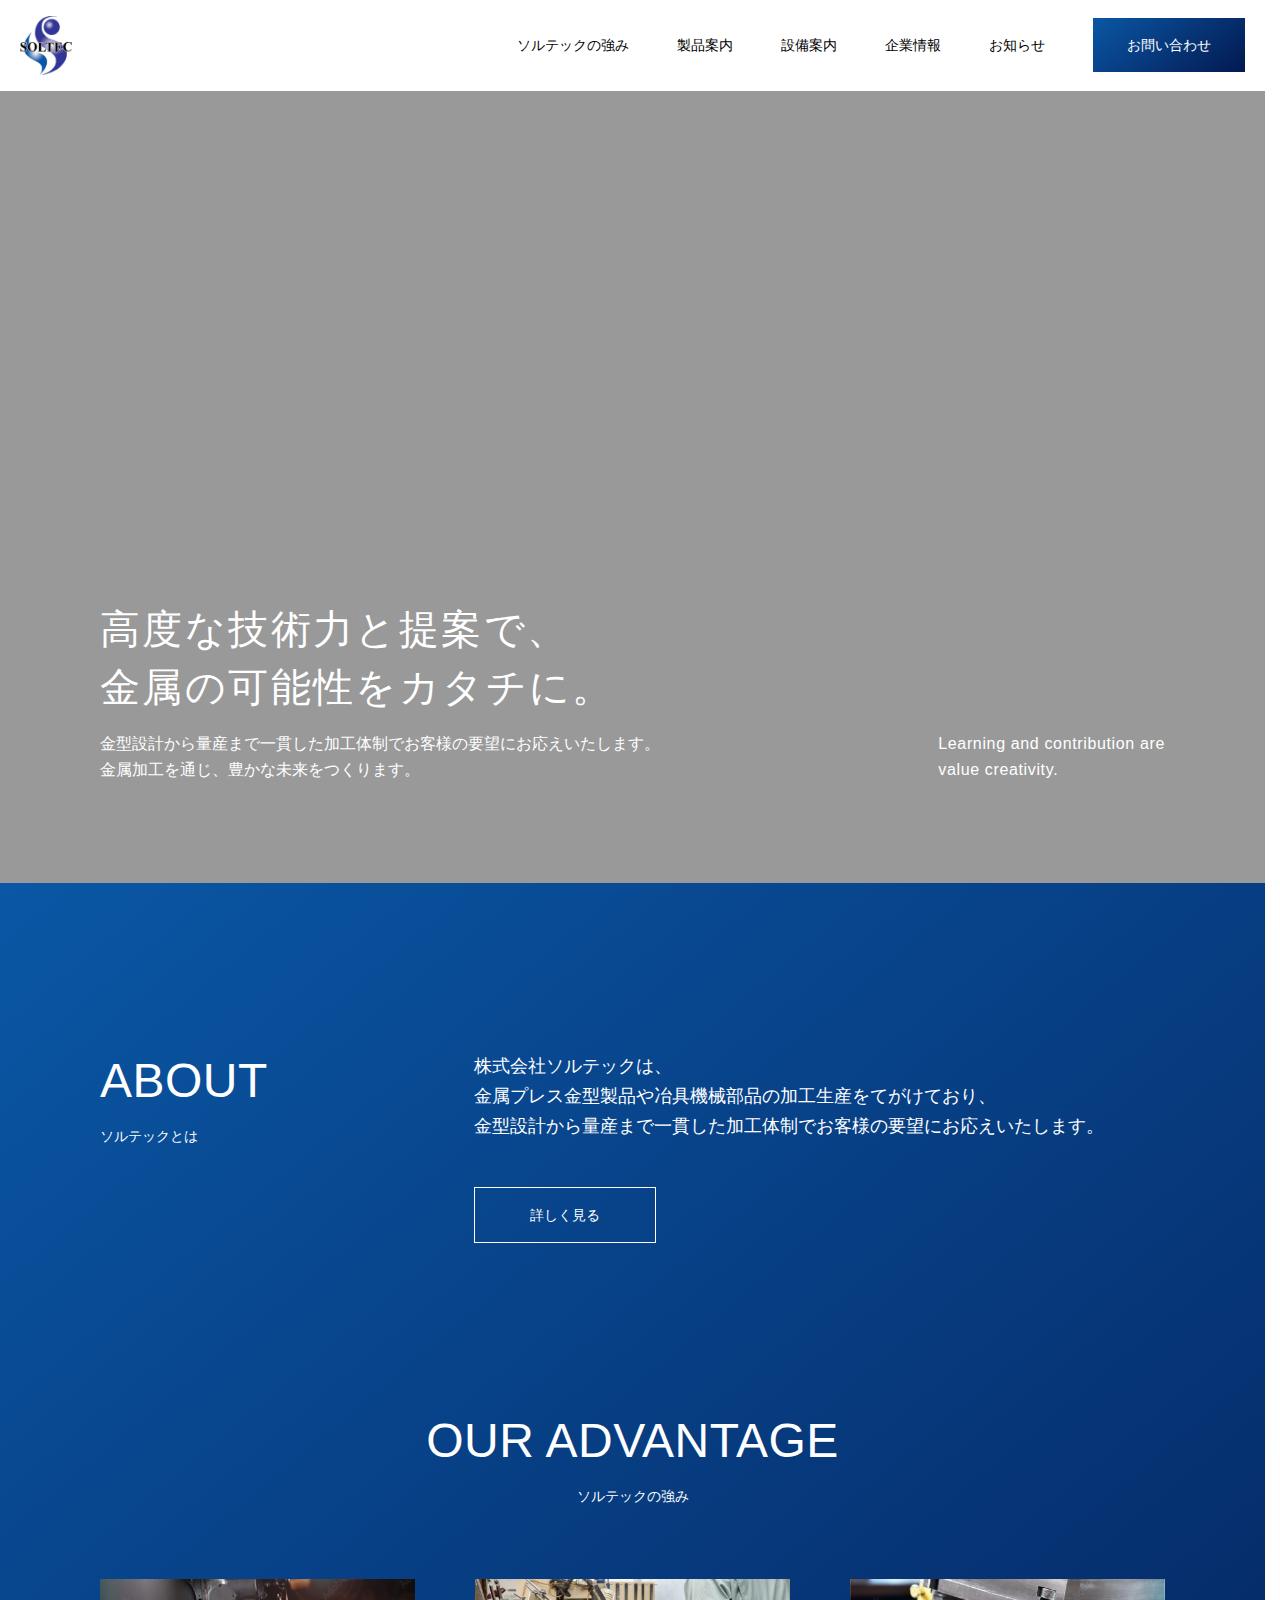
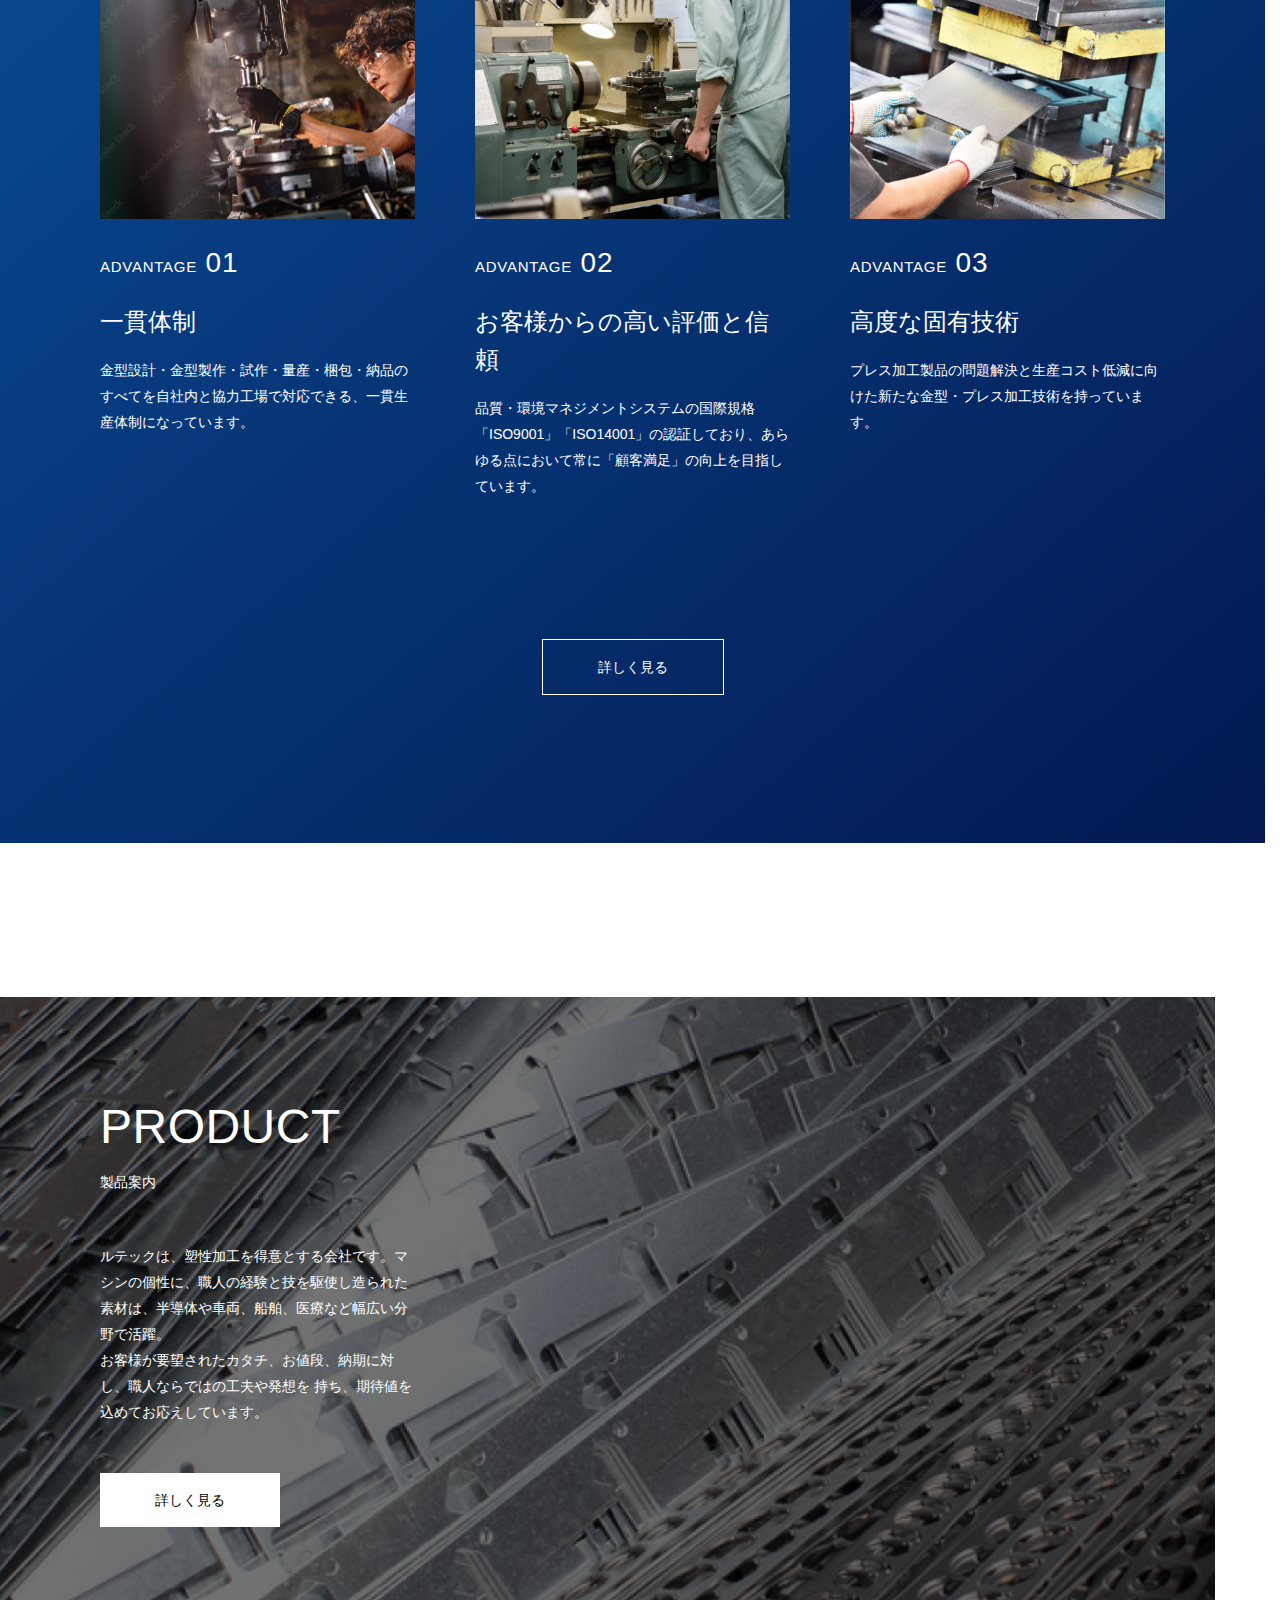
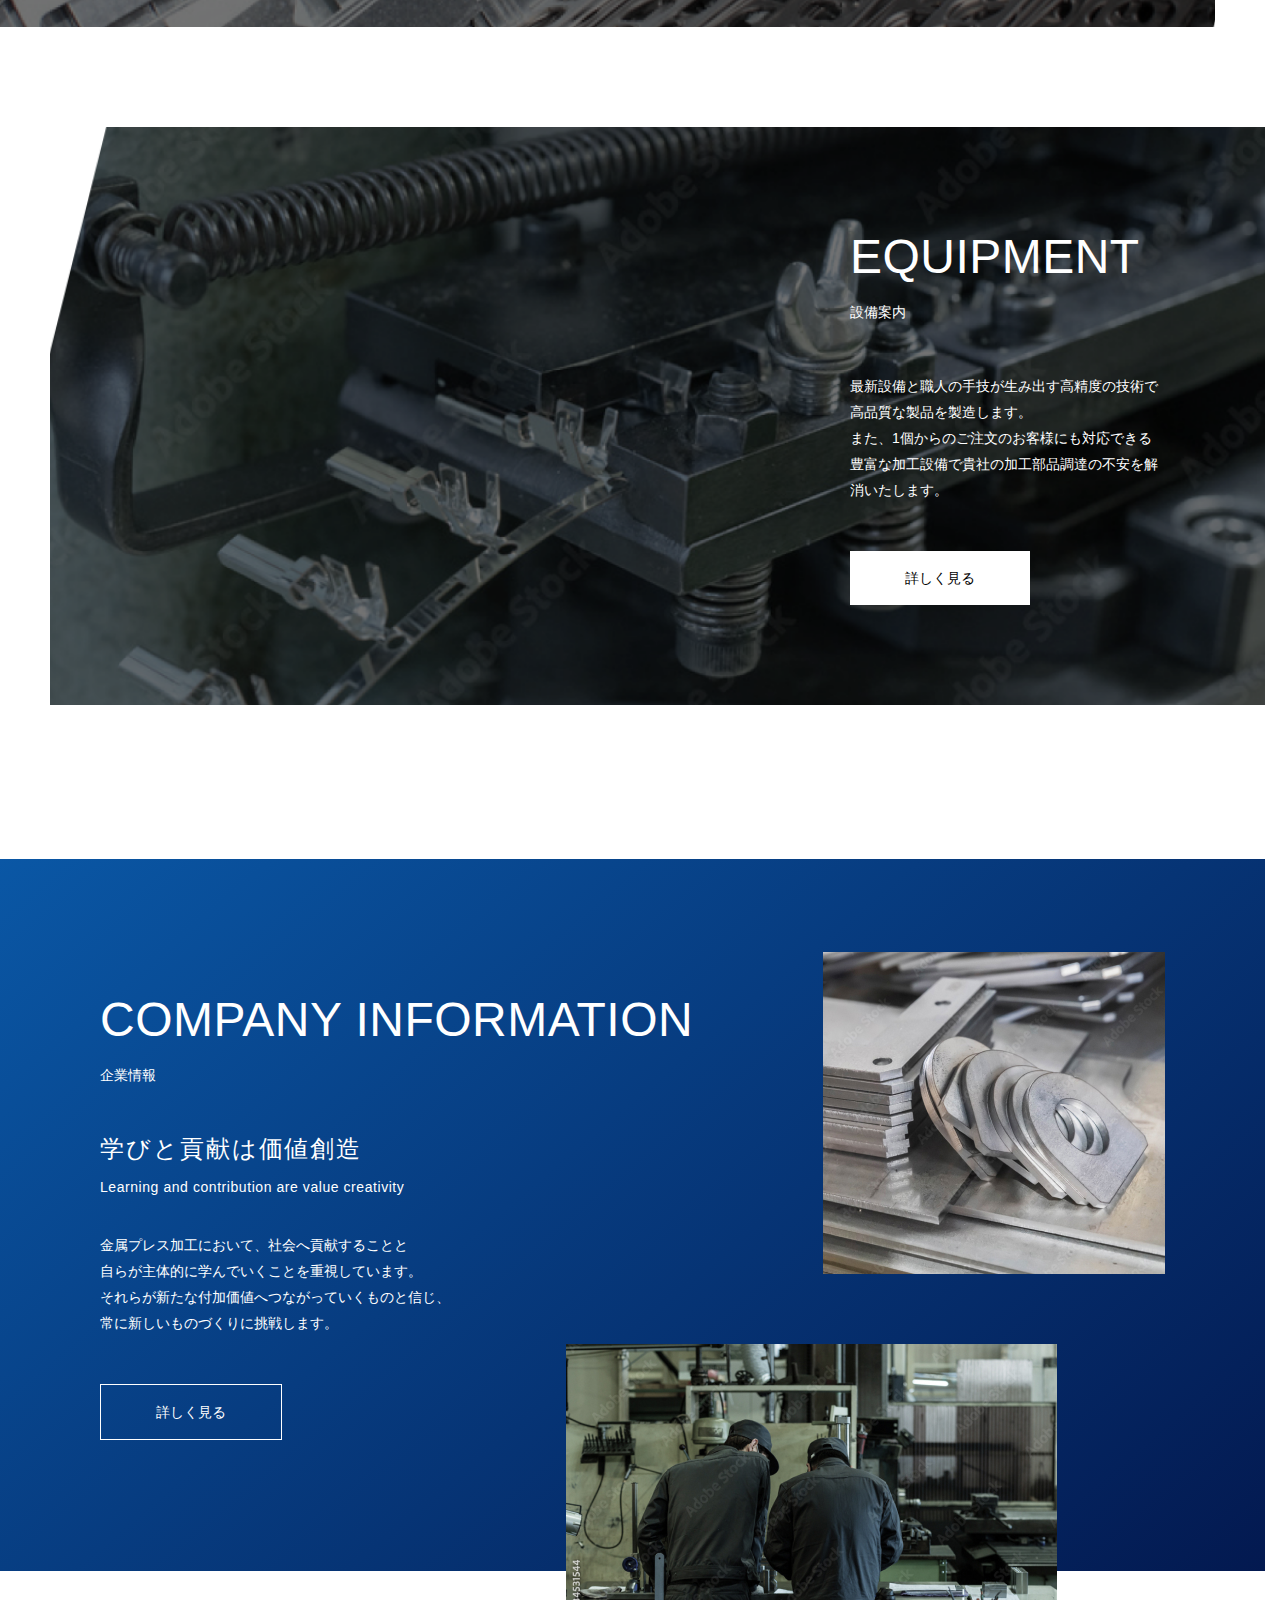
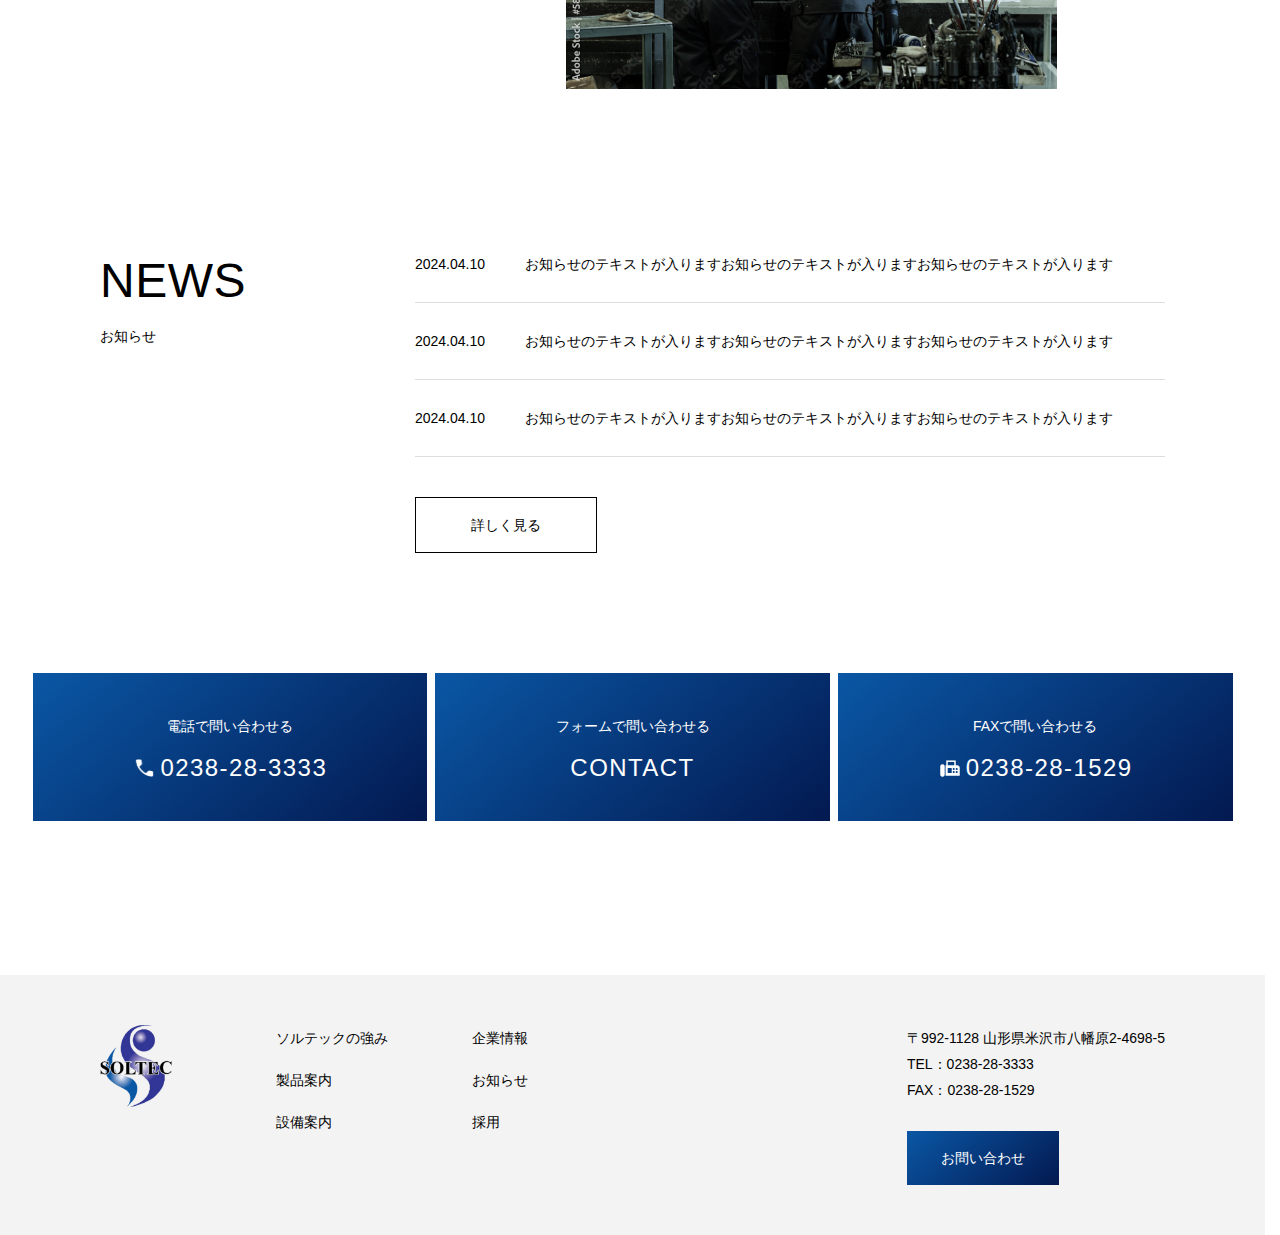
==== index.html @ 2401d26f "追加制作" ====
<!DOCTYPE html>
<html lang="ja">
    <!-- コンポーネント化したい（共通） -->
    <!-- ヘッド -->
    <head>
        <meta charset="UTF-8" />
        <meta name="viewport" content="width=device-width, initial-scale=1.0" />
        <meta
            name="description"
            content="株式会社ソルテック | 高度な技術力と提案で、金属の可能性をカタチに。"
        />
        <meta
            name="keywords"
            content="株式会社ソルテック | 高度な技術力と提案で、金属の可能性をカタチに。"
        />
        <title>
            株式会社ソルテック | 高度な技術力と提案で、金属の可能性をカタチに。
        </title>
        <link rel="stylesheet" href="./css/reset.css" />
        <link rel="stylesheet" href="./css/common.css" />
        <link rel="stylesheet" href="./css/index.css" />
    </head>

    <body>
        <!-- コンポーネント化したい（共通） -->
        <!-- ヘッダー -->
        <header>
            <a href="/"
                ><img src="./images/soltec_logo.png" alt="soltec_logo"
            /></a>
            <nav>
                <a href="/about">ソルテックの強み</a>
                <a href="/product">製品案内</a>
                <a href="/equipment">設備案内</a>
                <a href="/company_information">企業情報</a>
                <a href="/news">お知らせ</a>
                <a href="/contact" class="header-contact">お問い合わせ</a>
            </nav>
        </header>

        <main>
            <div class="fv">
                <p class="fv-ttl">
                    高度な技術力と提案で、<br />
                    金属の可能性をカタチに。
                    <span>
                        金型設計から量産まで一貫した加工体制でお客様の要望にお応えいたします。<br />
                        金属加工を通じ、豊かな未来をつくります。
                    </span>
                </p>
                <span class="fv-sub-ttl">
                    Learning and contribution are<br />
                    value creativity.
                </span>
            </div>

            <section class="section-index-about-our-advantage">
                <div class="index-about">
                    <p class="index-ttl">ABOUT<span>ソルテックとは</span></p>
                    <div>
                        <p class="index-text">
                            株式会社ソルテックは、<br />
                            金属プレス金型製品や冶具機械部品の加工生産をてがけており、<br />
                            金型設計から量産まで一貫した加工体制でお客様の要望にお応えいたします。
                        </p>
                        <button class="button-white-border">
                            <a href="/about">詳しく見る</a>
                        </button>
                    </div>
                </div>
                <div class="index-our-advantage">
                    <p class="index-ttl">
                        OUR ADVANTAGE<span>ソルテックの強み</span>
                    </p>
                    <ul class="image-contents">
                        <li>
                            <img
                                src="./images/our_advantage_01.jpg"
                                alt="our_advantage_01"
                            />
                            <div>
                                <p class="image-contents-number">
                                    ADVANTAGE<span> 01</span>
                                </p>
                                <p class="image-contents-ttl">一貫体制</p>
                                <p>
                                    金型設計・金型製作・試作・量産・梱包・納品のすべてを自社内と協力工場で対応できる、一貫生産体制になっています。
                                </p>
                            </div>
                        </li>
                        <li>
                            <img
                                src="./images/our_advantage_02.jpg"
                                alt="our_advantage_02"
                            />
                            <div>
                                <p class="image-contents-number">
                                    ADVANTAGE<span> 02</span>
                                </p>
                                <p class="image-contents-ttl">
                                    お客様からの高い評価と信頼
                                </p>
                                <p class="image-contents-text">
                                    品質・環境マネジメントシステムの国際規格<br />
                                    「ISO9001」「ISO14001」の認証しており、あらゆる点において常に「顧客満足」の向上を目指しています。
                                </p>
                            </div>
                        </li>
                        <li>
                            <img
                                src="./images/our_advantage_03.jpg"
                                alt="our_advantage_03"
                            />
                            <div>
                                <p class="image-contents-number">
                                    ADVANTAGE<span> 03</span>
                                </p>
                                <p class="image-contents-ttl">高度な固有技術</p>
                                <p class="image-contents-text">
                                    プレス加工製品の問題解決と生産コスト低減に向けた新たな金型・プレス加工技術を持っています。
                                </p>
                            </div>
                        </li>
                    </ul>
                    <button class="button-white-border">
                        <a href="/about">詳しく見る</a>
                    </button>
                </div>
            </section>

            <section class="section-index-product-equipment">
                <div class="index-product">
                    <p class="index-ttl">PRODUCT<span>製品案内</span></p>
                    <p class="index-product-text">
                        ルテックは、塑性加工を得意とする会社です。マシンの個性に、職人の経験と技を駆使し造られた素材は、半導体や車両、船舶、医療など幅広い分野で活躍。<br />
                        お客様が要望されたカタチ、お値段、納期に対し、職人ならではの工夫や発想を
                        持ち、期待値を込めてお応えしています。
                    </p>
                    <button class="button-white">
                        <a href="/product">詳しく見る</a>
                    </button>
                </div>
                <div class="index-equipment">
                    <p class="index-ttl">EQUIPMENT<span>設備案内</span></p>
                    <p class="index-equipment-text">
                        最新設備と職人の手技が生み出す高精度の技術で高品質な製品を製造します。<br />
                        また、1個からのご注⽂のお客様にも対応できる豊富な加⼯設備で貴社の加⼯部品調達の不安を解消いたします。
                    </p>
                    <button class="button-white">
                        <a href="/equipment">詳しく見る</a>
                    </button>
                </div>
            </section>

            <section class="section-company-information">
                <div class="section-company-information-contents">
                    <p class="index-ttl">
                        COMPANY INFORMATION<span>企業情報</span>
                    </p>
                    <div class="section-content">
                        <h4>
                            学びと貢献は価値創造
                            <span>
                                Learning and contribution are value creativity
                            </span>
                        </h4>
                        <p>
                            金属プレス加工において、社会へ貢献することと<br />
                            自らが主体的に学んでいくことを重視しています。<br />
                            それらが新たな付加価値へつながっていくものと信じ、<br />
                            常に新しいものづくりに挑戦します。
                        </p>
                    </div>
                    <button class="button-white-border">
                        <a href="/company-information">詳しく見る</a>
                    </button>
                </div>
                <div class="section-company-information-img">
                    <img
                        class="index_company_information_01"
                        src="./images/index_company_information_01.jpg"
                        alt="index_company_information_01"
                    />
                    <img
                        class="index_company_information_02"
                        src="./images/index_company_information_02.jpg"
                        alt="index_company_information_02"
                    />
                </div>
            </section>

            <section class="section-news">
                <p class="index-ttl">NEWS<span>お知らせ</span></p>
                <div class="news-list">
                    <ul>
                        <li>
                            <a href=""
                                ><span>2024.04.10</span
                                ><span
                                    >お知らせのテキストが入りますお知らせのテキストが入りますお知らせのテキストが入ります</span
                                ></a
                            >
                        </li>
                        <li>
                            <a href=""
                                ><span>2024.04.10</span
                                ><span
                                    >お知らせのテキストが入りますお知らせのテキストが入りますお知らせのテキストが入ります</span
                                ></a
                            >
                        </li>
                        <li>
                            <a href=""
                                ><span>2024.04.10</span
                                ><span
                                    >お知らせのテキストが入りますお知らせのテキストが入りますお知らせのテキストが入ります</span
                                ></a
                            >
                        </li>
                    </ul>
                    <button class="button-border">
                        <a href="/news">詳しく見る</a>
                    </button>
                </div>
            </section>

            <!-- コンポーネント化したい（共通） -->
            <!-- コンタクトセクション -->
            <section class="section-contact">
                <a href="tel:0238-28-3333">
                    <span>電話で問い合わせる</span>
                    <p><img src="./images/tel.png" alt="tel" />0238-28-3333</p>
                </a>
                <a href="/contact">
                    <span>フォームで問い合わせる</span>
                    <p>CONTACT</p>
                </a>
                <a href="tel:0238-28-1529">
                    <span>FAXで問い合わせる</span>
                    <p><img src="./images/fax.png" alt="fax" />0238-28-1529</p>
                </a>
            </section>
        </main>

        <!-- コンポーネント化したい（共通） -->
        <!-- フッター -->
        <footer>
            <div class="footer-navigation">
                <img src="./images/soltec_logo.png" alt="soltec_logo" />
                <nav>
                    <div>
                        <a href="/about">ソルテックの強み</a>
                        <a href="/product">製品案内</a>
                        <a href="/equipment">設備案内</a>
                    </div>
                    <div>
                        <a href="/company_information">企業情報</a>
                        <a href="/news">お知らせ</a>
                        <a href="">採用</a>
                    </div>
                </nav>
            </div>
            <div class="footer-contact-info">
                <p>
                    〒992-1128 山形県米沢市八幡原2-4698-5<br />
                    TEL：0238-28-3333<br />
                    FAX：0238-28-1529
                </p>
                <a href="/contact" class="header-contact">お問い合わせ</a>
            </div>
        </footer>
    </body>
</html>
---- css/common.css ----
/* 全ページ共通 */

html {
    scroll-behavior: smooth;
    -webkit-font-smoothing: antialiased;
}

body {
    font-family: "Noto Sans JP", "Hiragino Sans", sans-serif;
    color: #000000;
    background-color: #ffffff;
    font-size: 14px;
    font-weight: normal;
    line-height: 26px;
    letter-spacing: 0em;
    margin: 0;
    padding: 0;
    width: 100%;
}

@media screen and (max-width: 1024px) {
    body {
    }
}

a.header-contact {
    padding: 14px 34px;
    color: #ffffff;
    background: linear-gradient(320deg, #031950, #0a57a5);
    width: fit-content;
}

header {
    position: sticky;
    background-color: #ffffff;
    top: 0;
    left: 0;
    width: 100%;
    z-index: 2;
    padding: 16px 20px;
    display: flex;
    justify-content: space-between;
    align-items: center;
}

header img {
    width: 52px;
    height: auto;
    object-fit: contain;
}

header nav {
    gap: 48px;
    display: flex;
    align-items: center;
}

section.section-contact {
    width: 1200px;
    display: flex;
    align-items: center;
    justify-content: space-between;
    gap: 8px;
}

section.section-contact a {
    width: 33.333%;
    background: linear-gradient(320deg, #031950, #0a57a5);
    color: #ffffff;
    display: flex;
    gap: 16px;
    padding: 40px 0;
    flex-direction: column;
    align-items: center;
}

section.section-contact a span {
    font: 16px;
}

section.section-contact a p {
    font-family: "Heiti SC", "Microsoft YaHei", sans-serif;
    font-size: 24px;
    letter-spacing: 0.06em;
    display: flex;
    align-items: center;
    gap: 4px;
}

section.section-contact a p img {
    width: 24px;
    height: 24px;
}

footer {
    margin-top: 154px;
    background-color: #f3f3f3;
    padding: 50px 100px;
    display: flex;
    justify-content: space-between;
}

footer img {
    width: 72px;
    height: auto;
    object-fit: contain;
}

footer .footer-navigation {
    display: flex;
    align-items: flex-start;
    gap: 104px;
}

footer .footer-navigation nav {
    display: flex;
    gap: 84px;
}

footer .footer-navigation nav div {
    display: flex;
    flex-direction: column;
    gap: 16px;
}

footer .footer-contact-info {
    display: flex;
    flex-direction: column;
    gap: 28px;
}

/* コンテンツページ共通 */

h1 {
    font-family: "Heiti SC", "Microsoft YaHei", sans-serif;
    font-size: 48px;
    letter-spacing: 0.01em;
    color: #ffffff;
    z-index: 1;
    display: flex;
    flex-direction: column;
}

h1 span {
    margin-top: 12px;
    font-size: 14px;
    font-weight: normal;
    font-family: "Noto Sans JP", "Hiragino Sans", sans-serif;
    line-height: 26px;
    letter-spacing: 0em;
}

h2 {
    font-size: 26px;
    letter-spacing: 0.04em;
    display: flex;
    flex-direction: column;
}

h2 hr {
    color: #043a79;
    width: 32px;
    margin-top: 26px;
}

section.section-side h2 {
    align-items: flex-start;
}

section.section-wrap h2 {
    align-items: center;
}

h3 {
    font-size: 22px;
    font-weight: normal;
}
h3.page-heading {
    font-weight: 600;
}

h4 {
    font-size: 24px;
    letter-spacing: 0.08em;
    font-weight: normal;
    display: flex;
    flex-direction: column;
}

h4 span {
    margin-top: 12px;
    font-size: 14px;
    font-family: "Heiti SC", "Microsoft YaHei", sans-serif;
    letter-spacing: 0.04em;
}

div.content-top {
    width: 100%;
    height: 324px;
    background-position: center;
    background-repeat: no-repeat;
    background-size: cover;
    position: relative;
    display: flex;
    align-items: center;
    justify-content: flex-start;
    padding: 0 100px;
}

div.content-top::before {
    content: "";
    position: absolute;
    top: 0;
    left: 0;
    width: 100%;
    height: 100%;
    background: rgba(0, 0, 0, 0.4);
}

div.content-top.company-information {
    background-image: url("../images/company_information.jpg");
}

div.content-top.equipment {
    background-image: url("../images/equipment.jpg");
}

div.content-top.product {
    background-image: url("../images/product.jpg");
}

div.content-top.news {
    background-image: url("../images/news.jpg");
}

div.content-top.contact {
    background-image: url("../images/contact.jpg");
}

div.content-top.privacy-policy {
    background-image: url("../images/privacy_policy.jpg");
}

section {
    margin: 120px auto 0 auto;
    display: flex;
}

section.section-side {
    width: 1200px;
    gap: 40px;
    justify-content: space-between;
}

section.section-side .section-content {
    width: 75%;
    gap: 32px;
    display: flex;
    flex-direction: column;
}

section.section-wrap {
    flex-direction: column;
    align-items: center;
}

section.section-noflex {
    display: block;
}

.page-top-area p {
    margin: 40px 0px 50px;
}

button.button-blue {
    padding: 14px 0;
    width: 180px;
    color: #ffffff;
    background-color: #043a79;
    display: flex;
    align-items: center;
    justify-content: center;
}

button.button-white {
    padding: 14px 0;
    width: 180px;
    background-color: #ffffff;
    color: #000000;
    display: flex;
    align-items: center;
    justify-content: center;
}

button.button-border {
    padding: 14px 0;
    width: 180px;
    border: 1px solid #000000;
    display: flex;
    align-items: center;
    justify-content: center;
}

button.button-white-border {
    padding: 14px 0;
    width: 180px;
    border: 1px solid #ffffff;
    color: #ffffff;
    display: flex;
    align-items: center;
    justify-content: center;
}

.text-center {
    text-align: center;
}

ul.image-contents {
    display: flex;
    gap: 60px;
    margin-top: 70px;
    margin-bottom: 140px;
}

ul.image-contents li {
    display: flex;
    flex-direction: column;
    align-items: flex-start;
    width: 33.333%;
    gap: 24px;
}

ul.image-contents li img {
    width: 100%;
    height: 240px;
    object-fit: cover;
}

ul.image-contents li div {
    display: flex;
    flex-direction: column;
    align-items: flex-start;
    gap: 16px;
}

ul.image-contents li div p.image-contents-number {
    font-size: 15px;
    font-family: "Heiti SC", "Microsoft YaHei", sans-serif;
    letter-spacing: 0.05em;
    line-height: 40px;
}

ul.image-contents li div p.image-contents-number span {
    font-size: 28px;
}

ul.image-contents li div p.image-contents-ttl {
    font-size: 24px;
    line-height: 38px;
}

.news-list ul li {
    padding: 25px 0 25px;
    border-bottom: 1px solid #dddddd;
}
.news-list ul li:first-child {
    padding-top: 0px;
}
.news-list ul li span:first-child {
    display: inline-block;
    margin-right: 40px;
}
---- css/index.css ----
div.fv {
    width: 100%;
    height: 88svh;
    background-position: center;
    background-repeat: no-repeat;
    background-size: cover;
    position: relative;
    display: flex;
    justify-content: space-between;
    align-items: flex-end;
    padding: 100px;
    background-image: url("../images/index.jpg");
}

div.fv::before {
    content: "";
    position: absolute;
    top: 0;
    left: 0;
    width: 100%;
    height: 100%;
    background: rgba(0, 0, 0, 0.4);
}

div.fv p.fv-ttl {
    font-size: 40px;
    letter-spacing: 0.06em;
    line-height: 58px;
    color: #ffffff;
    z-index: 1;
    display: flex;
    flex-direction: column;
    gap: 15px;
}

div.fv p.fv-ttl span {
    font-size: 16px;
    line-height: 26px;
    letter-spacing: 0em;
}

div.fv span.fv-sub-ttl {
    font-size: 16px;
    font-family: "Heiti SC", "Microsoft YaHei", sans-serif;
    letter-spacing: 0.04em;
    color: #ffffff;
    z-index: 1;
}

section.section-index-about-our-advantage {
    background: linear-gradient(320deg, #031950, #0a57a5);
    margin: 0;
    padding: 0 100px;
    display: flex;
    flex-direction: column;
    color: #ffffff;
}

section.section-index-about-our-advantage div.index-about {
    margin-top: 168px;
    display: flex;
    gap: 206px;
}

section.section-index-about-our-advantage div.index-our-advantage {
    margin-top: 168px;
    margin-bottom: 148px;
    display: flex;
    flex-direction: column;
    align-items: center;
}

section.section-index-about-our-advantage p.index-ttl,
section.section-index-product-equipment p.index-ttl,
section.section-company-information p.index-ttl,
section.section-news p.index-ttl {
    font-size: 48px;
    font-family: "Heiti SC", "Microsoft YaHei", sans-serif;
    letter-spacing: 0.01em;
    line-height: 60px;
    display: flex;
    flex-direction: column;
    gap: 12px;
}

section.section-index-about-our-advantage div.index-our-advantage p.index-ttl {
    align-items: center;
}

section.section-index-about-our-advantage p.index-ttl span,
section.section-index-product-equipment p.index-ttl span,
section.section-company-information p.index-ttl span,
section.section-news p.index-ttl span {
    font-family: "Noto Sans JP", "Hiragino Sans", sans-serif;
    font-size: 14px;
    letter-spacing: 0em;
    line-height: 26px;
}

section.section-index-about-our-advantage p.index-text {
    font-size: 18px;
    line-height: 30px;
    margin-bottom: 46px;
}

section.section-index-product-equipment {
    margin: 154px 0;
    display: flex;
    gap: 100px;
    flex-direction: column;
    align-items: center;
    color: #ffffff;
}

section.section-index-product-equipment div.index-product {
    padding: 100px 800px 100px 100px;
    margin-right: 50px;
    background-position: center;
    background-repeat: no-repeat;
    background-size: cover;
    display: flex;
    flex-direction: column;
    gap: 48px;
    background-image: url("../images/index_product.png");
}

section.section-index-product-equipment div.index-equipment {
    padding: 100px 100px 100px 800px;
    margin-left: 50px;
    background-position: center;
    background-repeat: no-repeat;
    background-size: cover;
    display: flex;
    flex-direction: column;
    gap: 48px;
    background-image: url("../images/index_equipment.png");
}

section.section-company-information {
    background: linear-gradient(320deg, #031950, #0a57a5);
    color: #ffffff;
    padding: 131px 100px;
}

section.section-company-information div.section-company-information-contents {
    display: flex;
    flex-direction: column;
    gap: 48px;
}

section.section-company-information
    div.section-company-information-contents
    div.section-content {
    gap: 32px;
    display: flex;
    flex-direction: column;
}

section.section-company-information div.section-company-information-img {
    position: absolute;
    right: 100px;
    display: flex;
    flex-direction: column;
    align-items: flex-end;
    gap: 70px;
    margin-top: -38px;
}

section.section-company-information
    div.section-company-information-img
    img.index_company_information_01 {
    width: 342px;
    height: 322px;
    object-fit: cover;
}

section.section-company-information
    div.section-company-information-img
    img.index_company_information_02 {
    width: 491px;
    height: 345px;
    object-fit: cover;
    margin-right: 108px;
}

section.section-news {
    color: #000000;
    margin-top: 280px;
    gap: 169px;
    padding: 0 100px;
    display: flex;
    justify-content: space-between;
}

section.section-news div.news-list {
    width: -webkit-fill-available;
    display: flex;
    flex-direction: column;
    gap: 40px;
}
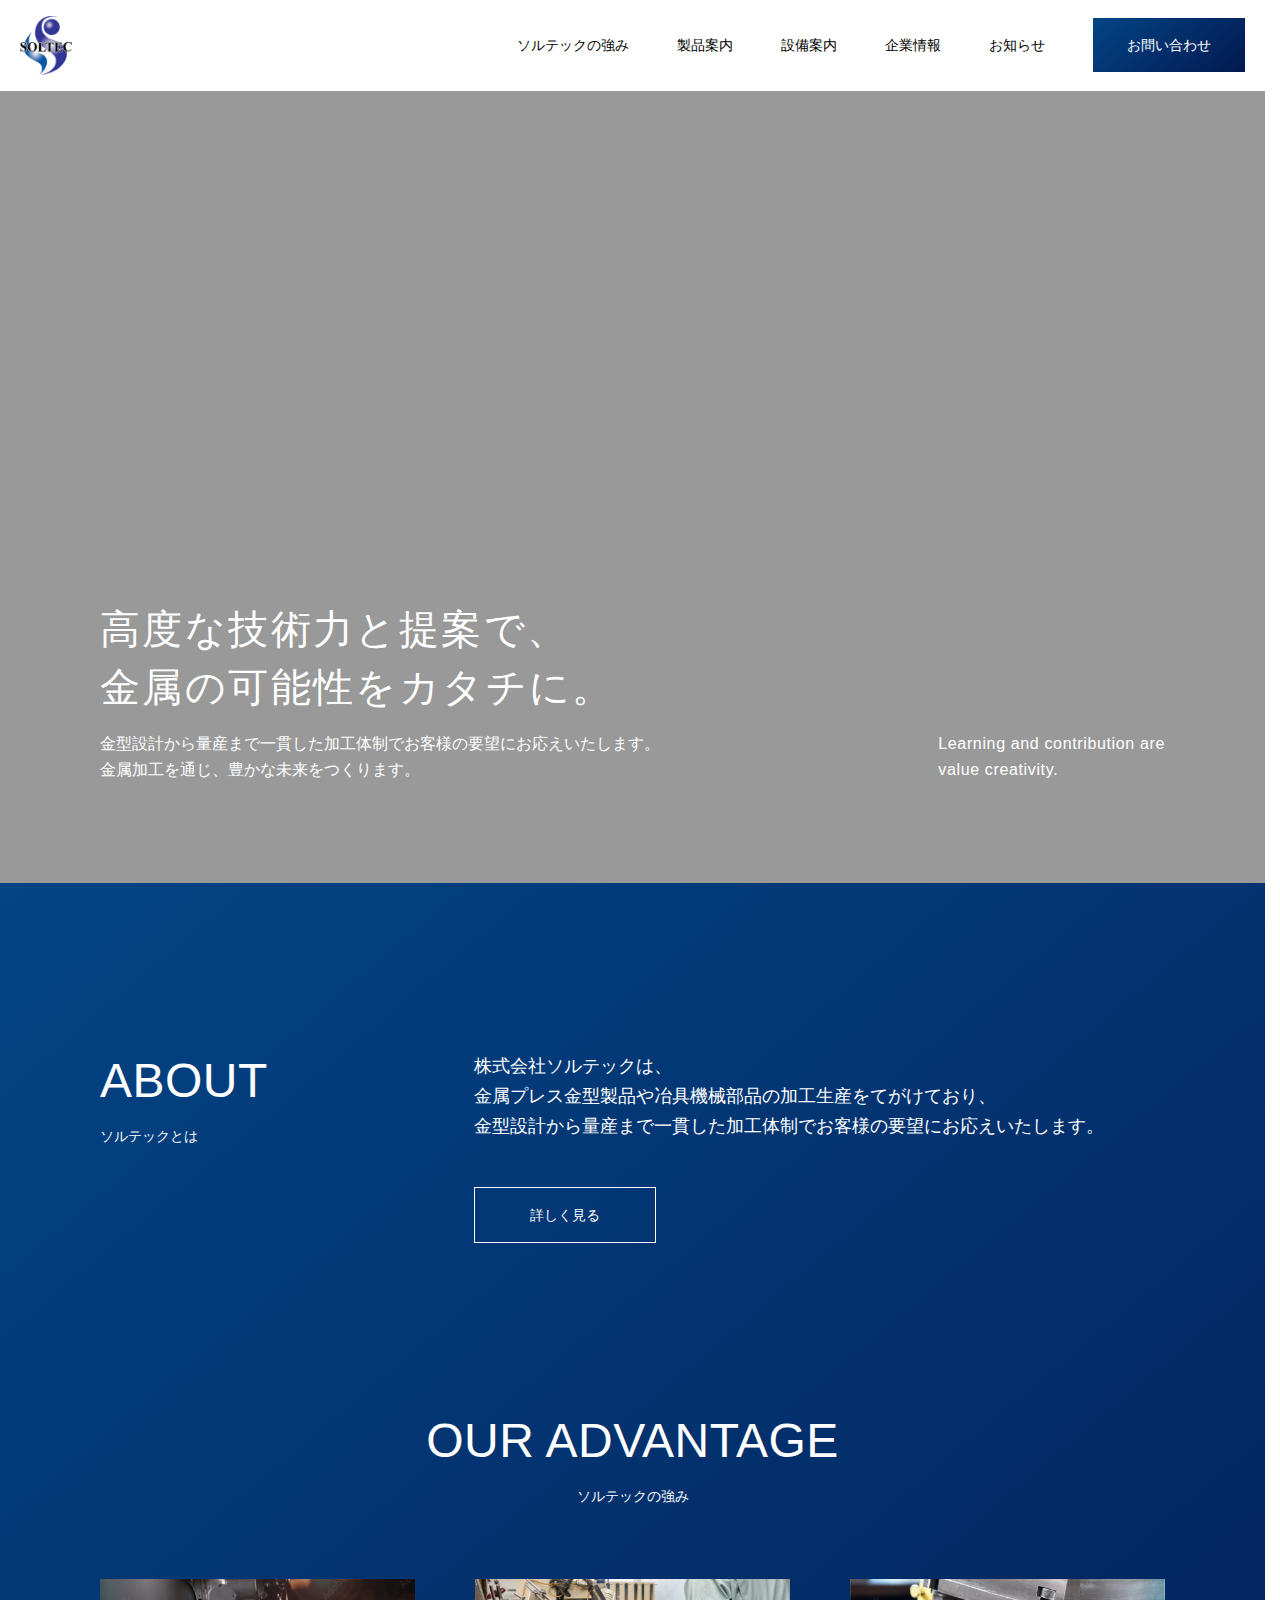
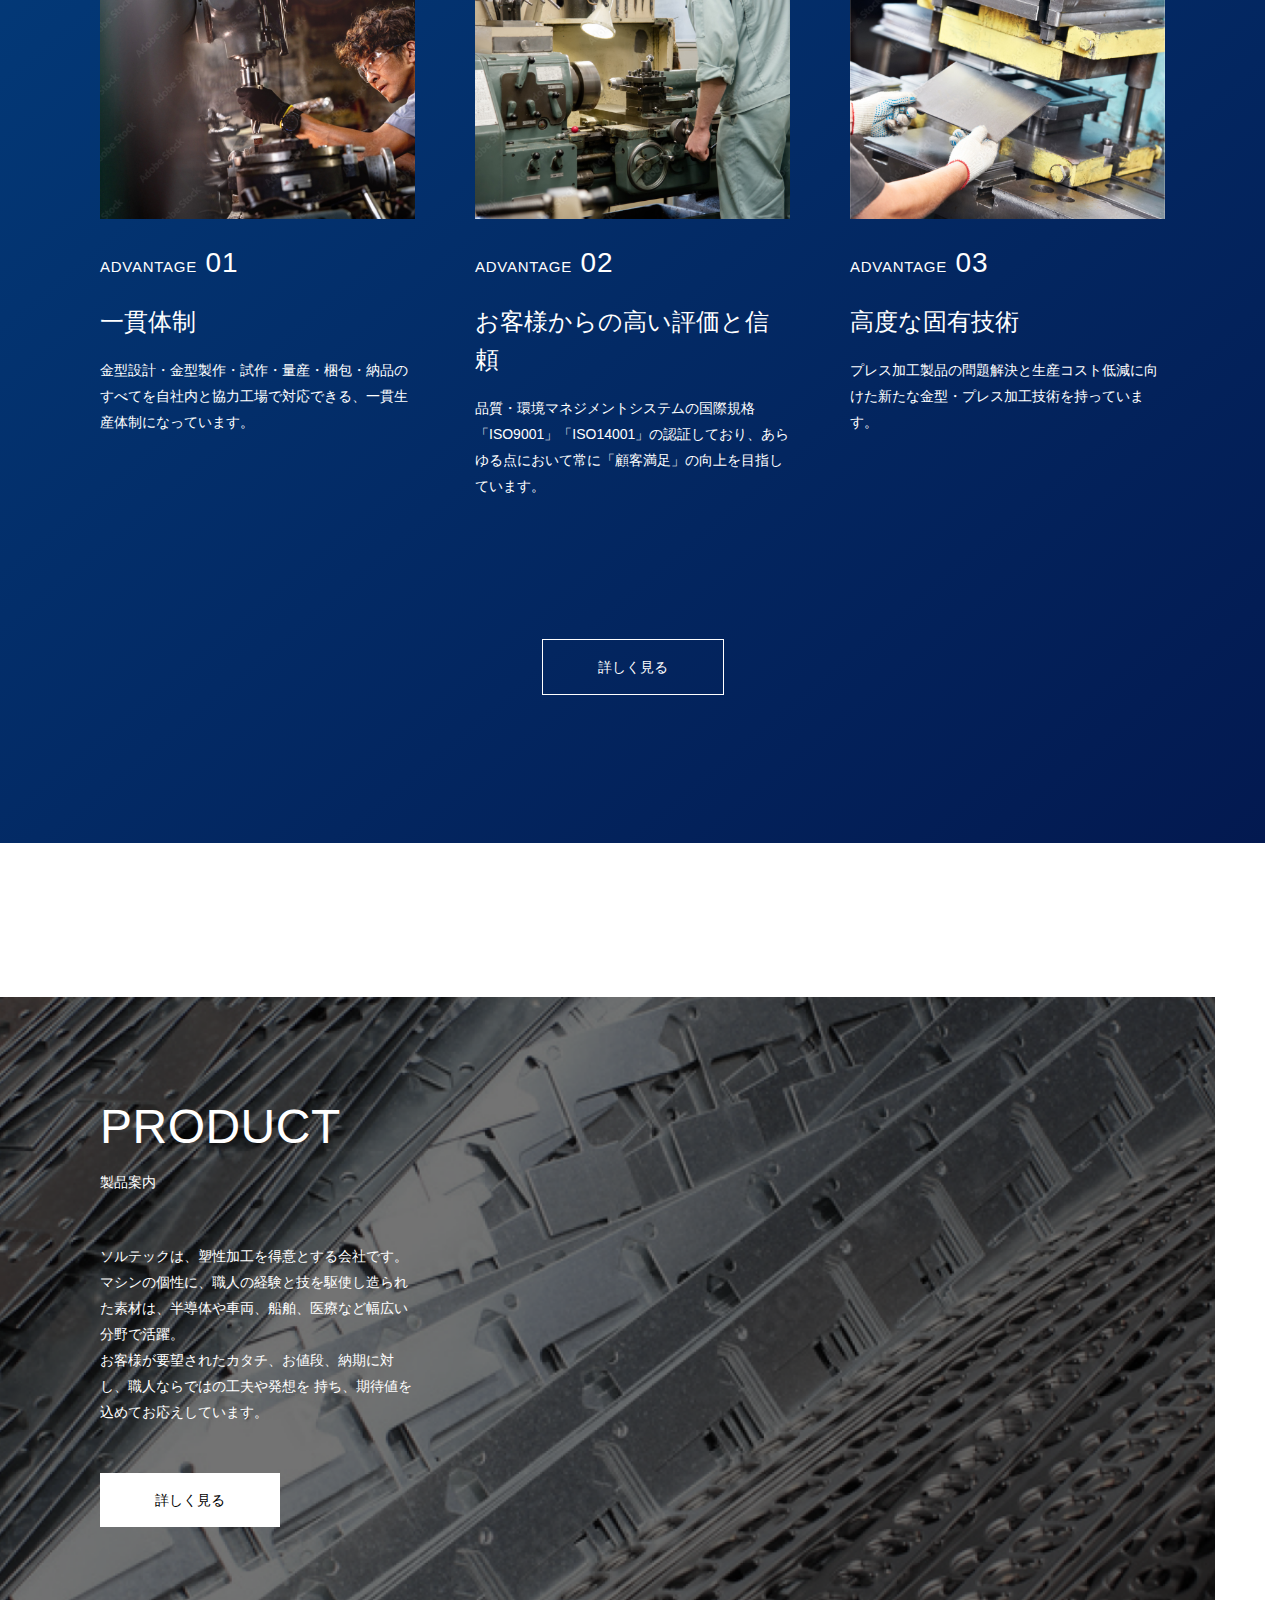
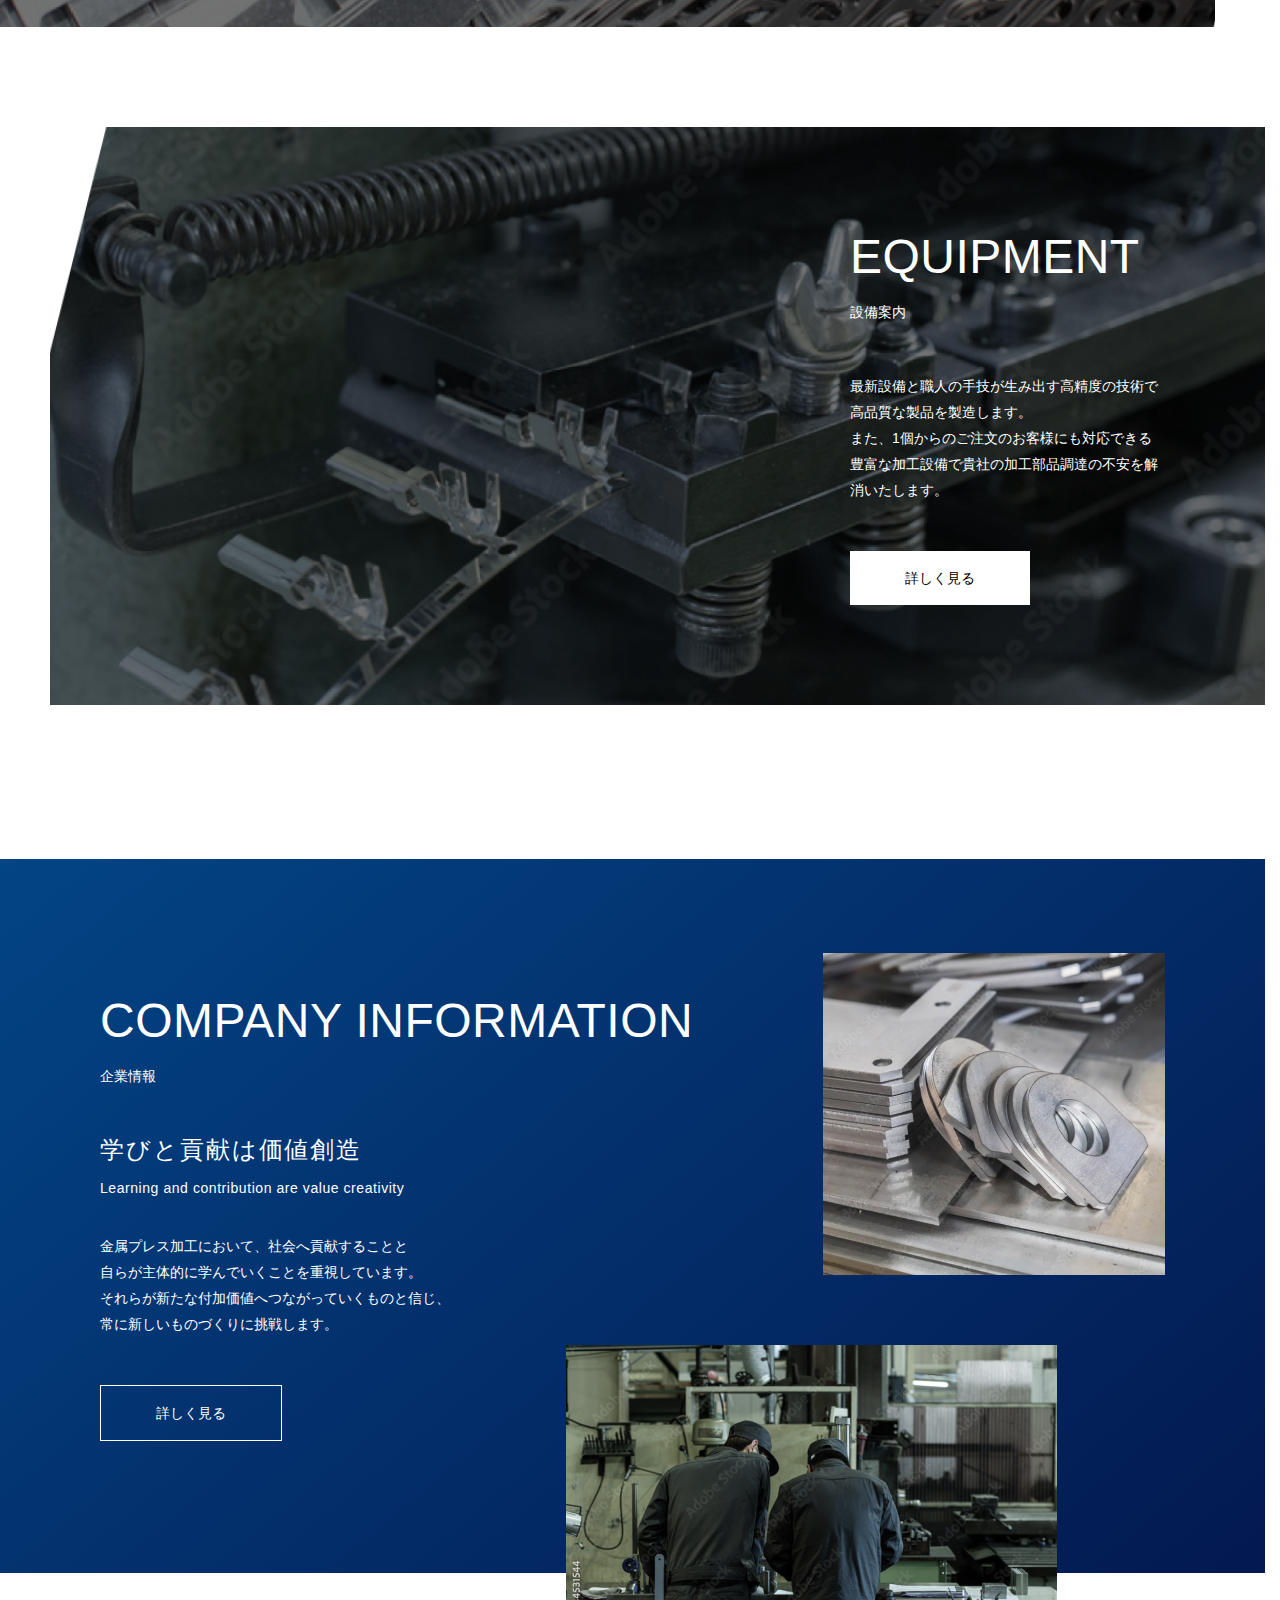
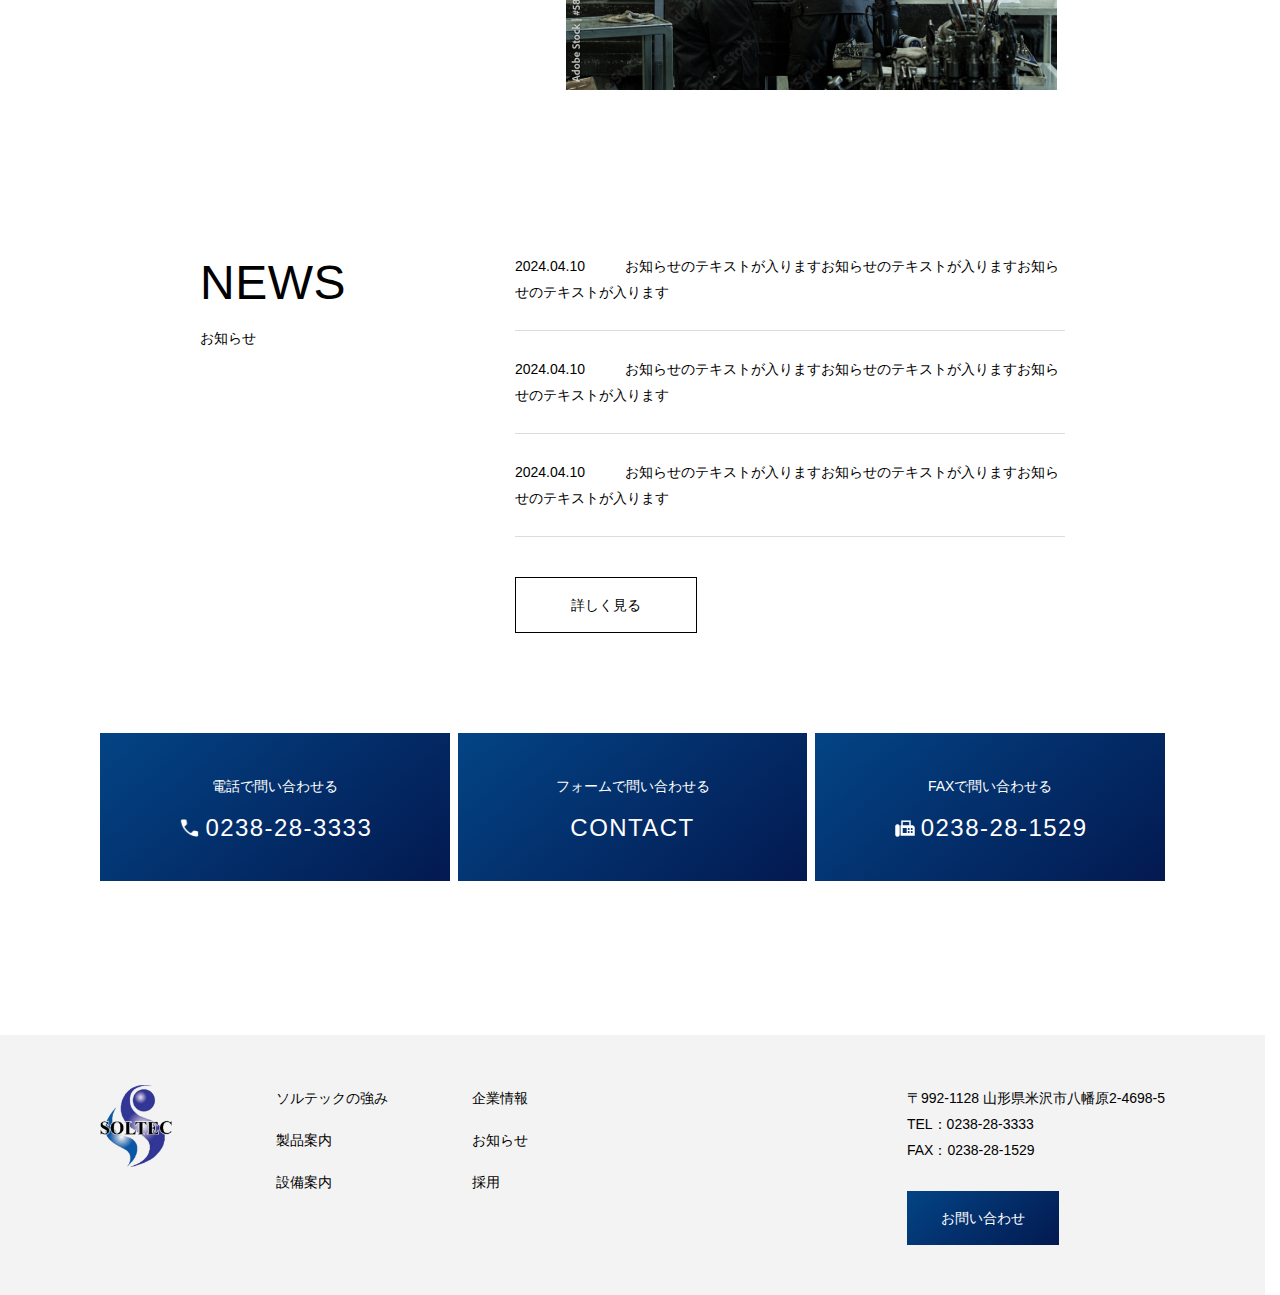
==== commit 0af3f1e4: "最新" ====
--- a/index.html
+++ b/index.html
@@ -11,11 +11,15 @@
         />
         <meta
             name="keywords"
-            content="株式会社ソルテック | 高度な技術力と提案で、金属の可能性をカタチに。"
+            content="株式会社ソルテックは、金型設計から量産まで一貫した加工体制でお客様の要望にお応えいたします。金属加工を通じ、豊かな未来をつくります。"
         />
         <title>
             株式会社ソルテック | 高度な技術力と提案で、金属の可能性をカタチに。
         </title>
+        <!-- ファビコン -->
+        <link rel="shortcut icon" href="./images/soltec_logo.png" />
+        <link rel="apple-touch-icon" href="./images/soltec_logo.png" />
+        <!-- css -->
         <link rel="stylesheet" href="./css/reset.css" />
         <link rel="stylesheet" href="./css/common.css" />
         <link rel="stylesheet" href="./css/index.css" />
@@ -132,7 +136,7 @@
                 <div class="index-product">
                     <p class="index-ttl">PRODUCT<span>製品案内</span></p>
                     <p class="index-product-text">
-                        ルテックは、塑性加工を得意とする会社です。マシンの個性に、職人の経験と技を駆使し造られた素材は、半導体や車両、船舶、医療など幅広い分野で活躍。<br />
+                        ソルテックは、塑性加工を得意とする会社です。マシンの個性に、職人の経験と技を駆使し造られた素材は、半導体や車両、船舶、医療など幅広い分野で活躍。<br />
                         お客様が要望されたカタチ、お値段、納期に対し、職人ならではの工夫や発想を
                         持ち、期待値を込めてお応えしています。
                     </p>
--- a/css/common.css
+++ b/css/common.css
@@ -26,7 +26,7 @@
 a.header-contact {
     padding: 14px 34px;
     color: #ffffff;
-    background: linear-gradient(320deg, #031950, #0a57a5);
+    background: linear-gradient(320deg, #031950, #034485);
     width: fit-content;
 }
 
@@ -56,7 +56,6 @@
 }
 
 section.section-contact {
-    width: 1200px;
     display: flex;
     align-items: center;
     justify-content: space-between;
@@ -65,7 +64,7 @@
 
 section.section-contact a {
     width: 33.333%;
-    background: linear-gradient(320deg, #031950, #0a57a5);
+    background: linear-gradient(320deg, #031950, #034485);
     color: #ffffff;
     display: flex;
     gap: 16px;
@@ -165,6 +164,7 @@
 
 section.section-side h2 {
     align-items: flex-start;
+    white-space: nowrap;
 }
 
 section.section-wrap h2 {
@@ -241,13 +241,16 @@
     background-image: url("../images/privacy_policy.jpg");
 }
 
+div.content-top.about {
+    background-image: url("../images/about.jpg");
+}
+
 section {
-    margin: 120px auto 0 auto;
+    margin: 100px 100px 0 100px;
     display: flex;
 }
 
 section.section-side {
-    width: 1200px;
     gap: 40px;
     justify-content: space-between;
 }
@@ -343,18 +346,18 @@
     gap: 16px;
 }
 
-ul.image-contents li div p.image-contents-number {
+.image-contents-number {
     font-size: 15px;
     font-family: "Heiti SC", "Microsoft YaHei", sans-serif;
     letter-spacing: 0.05em;
     line-height: 40px;
 }
 
-ul.image-contents li div p.image-contents-number span {
+.image-contents-number span {
     font-size: 28px;
 }
 
-ul.image-contents li div p.image-contents-ttl {
+.image-contents-ttl {
     font-size: 24px;
     line-height: 38px;
 }
--- a/css/index.css
+++ b/css/index.css
@@ -48,7 +48,7 @@
 }
 
 section.section-index-about-our-advantage {
-    background: linear-gradient(320deg, #031950, #0a57a5);
+    background: linear-gradient(320deg, #031950, #034485);
     margin: 0;
     padding: 0 100px;
     display: flex;
@@ -137,9 +137,10 @@
 }
 
 section.section-company-information {
-    background: linear-gradient(320deg, #031950, #0a57a5);
-    color: #ffffff;
-    padding: 131px 100px;
+    background: linear-gradient(320deg, #031950, #034485);
+    color: #ffffff;
+    padding: 132px 100px;
+    margin: 100px 0 0 0;
 }
 
 section.section-company-information div.section-company-information-contents {
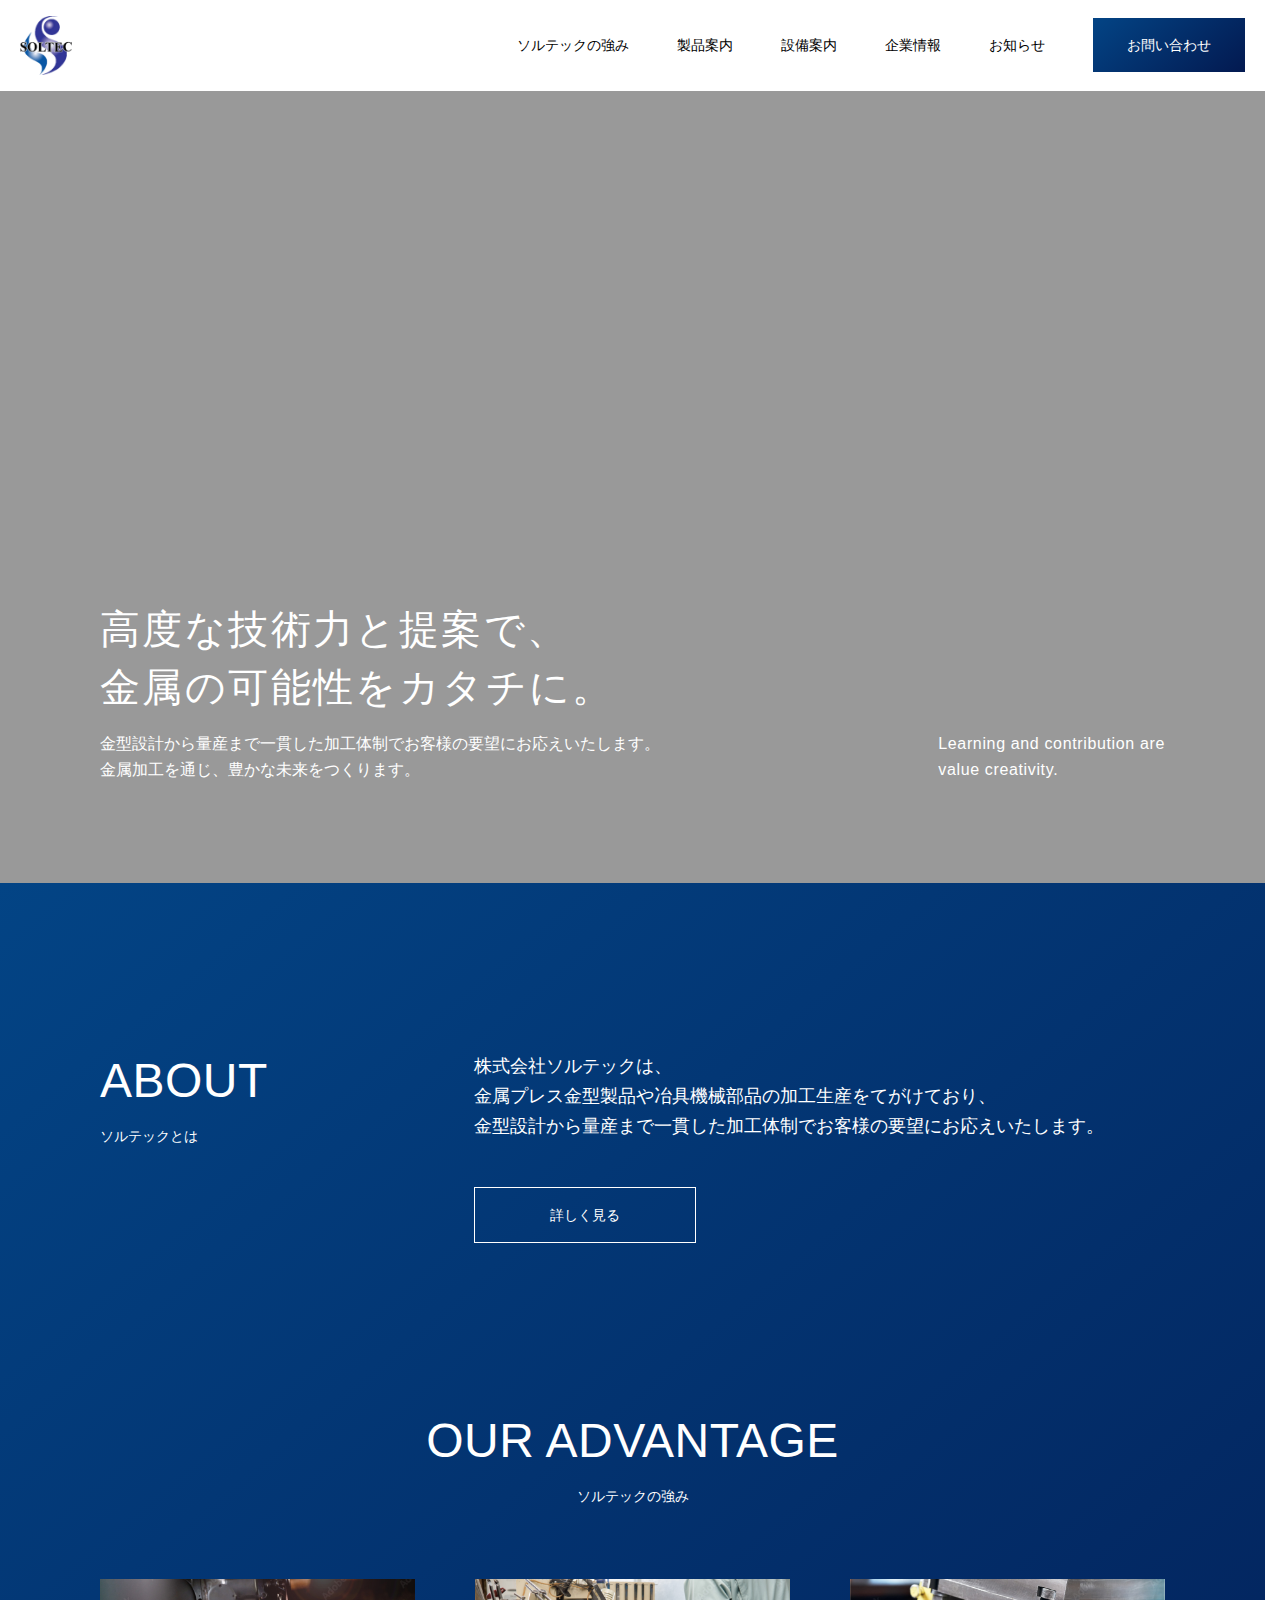
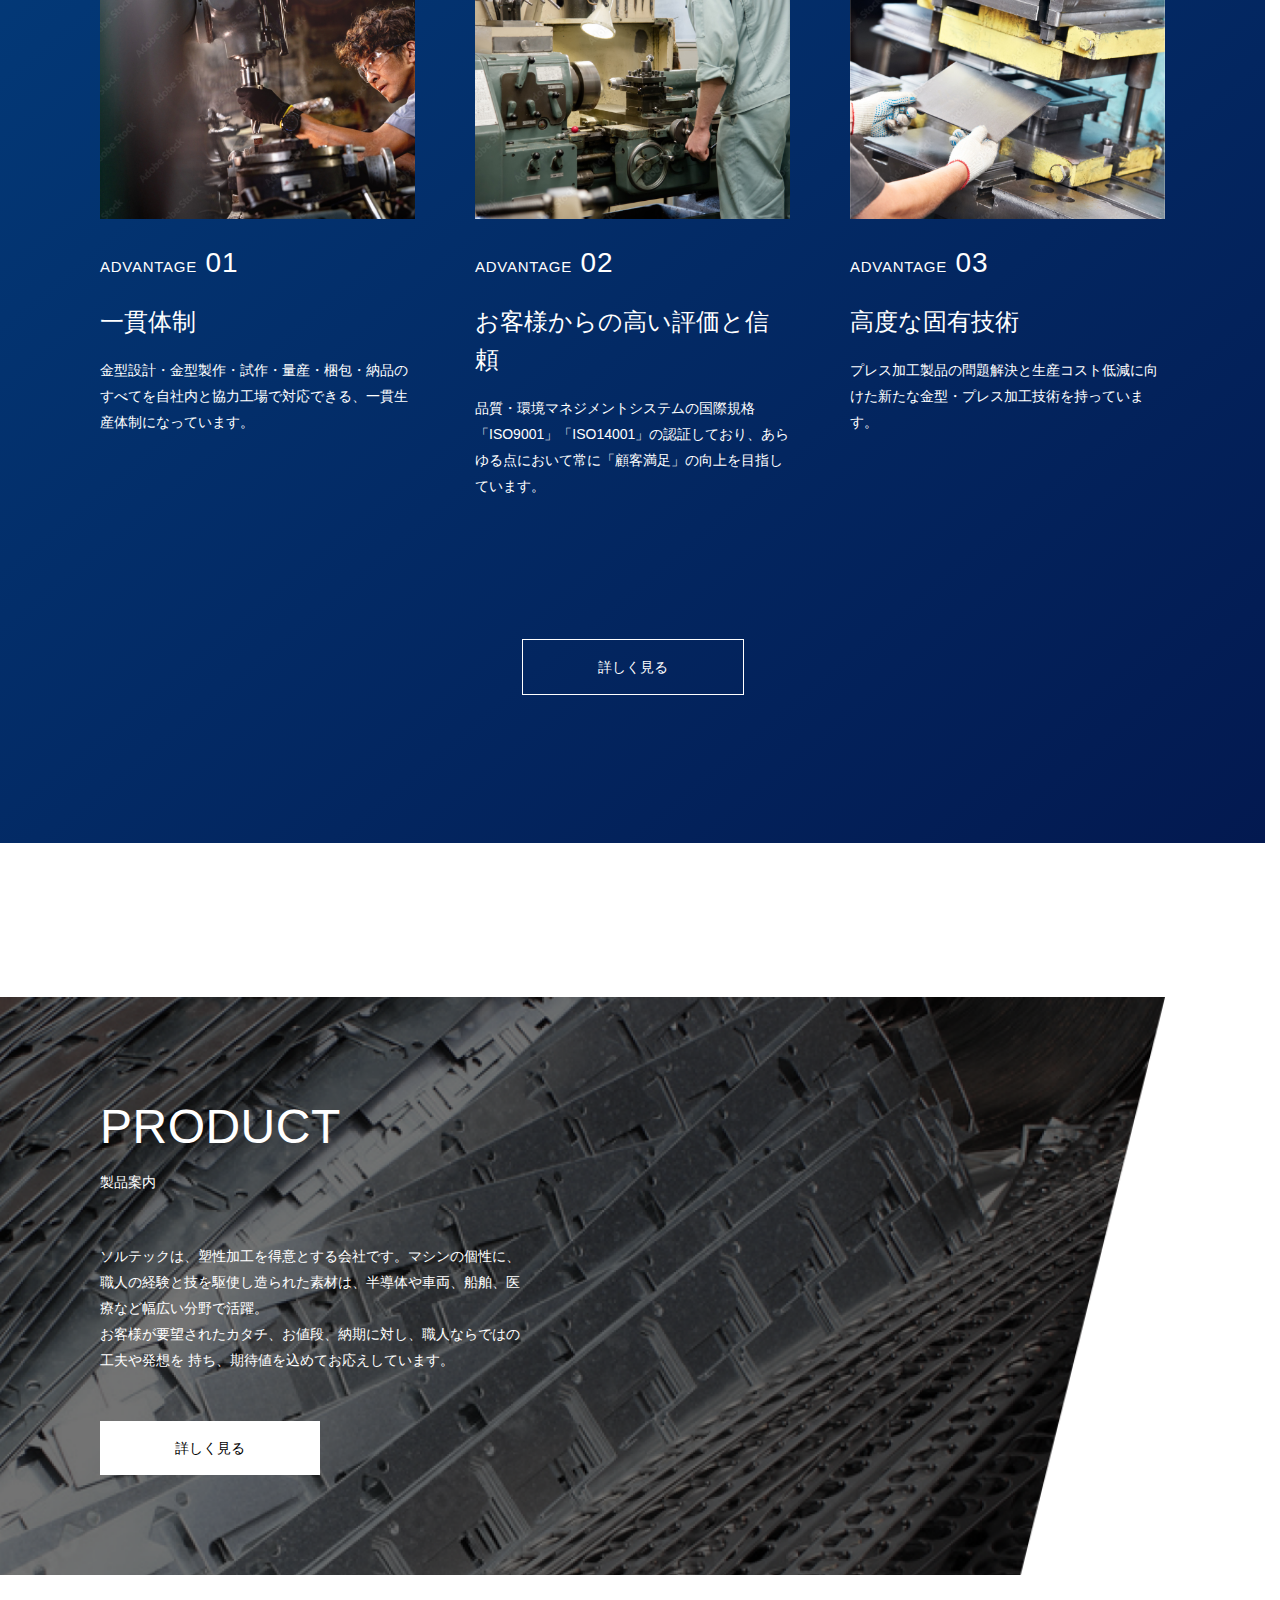
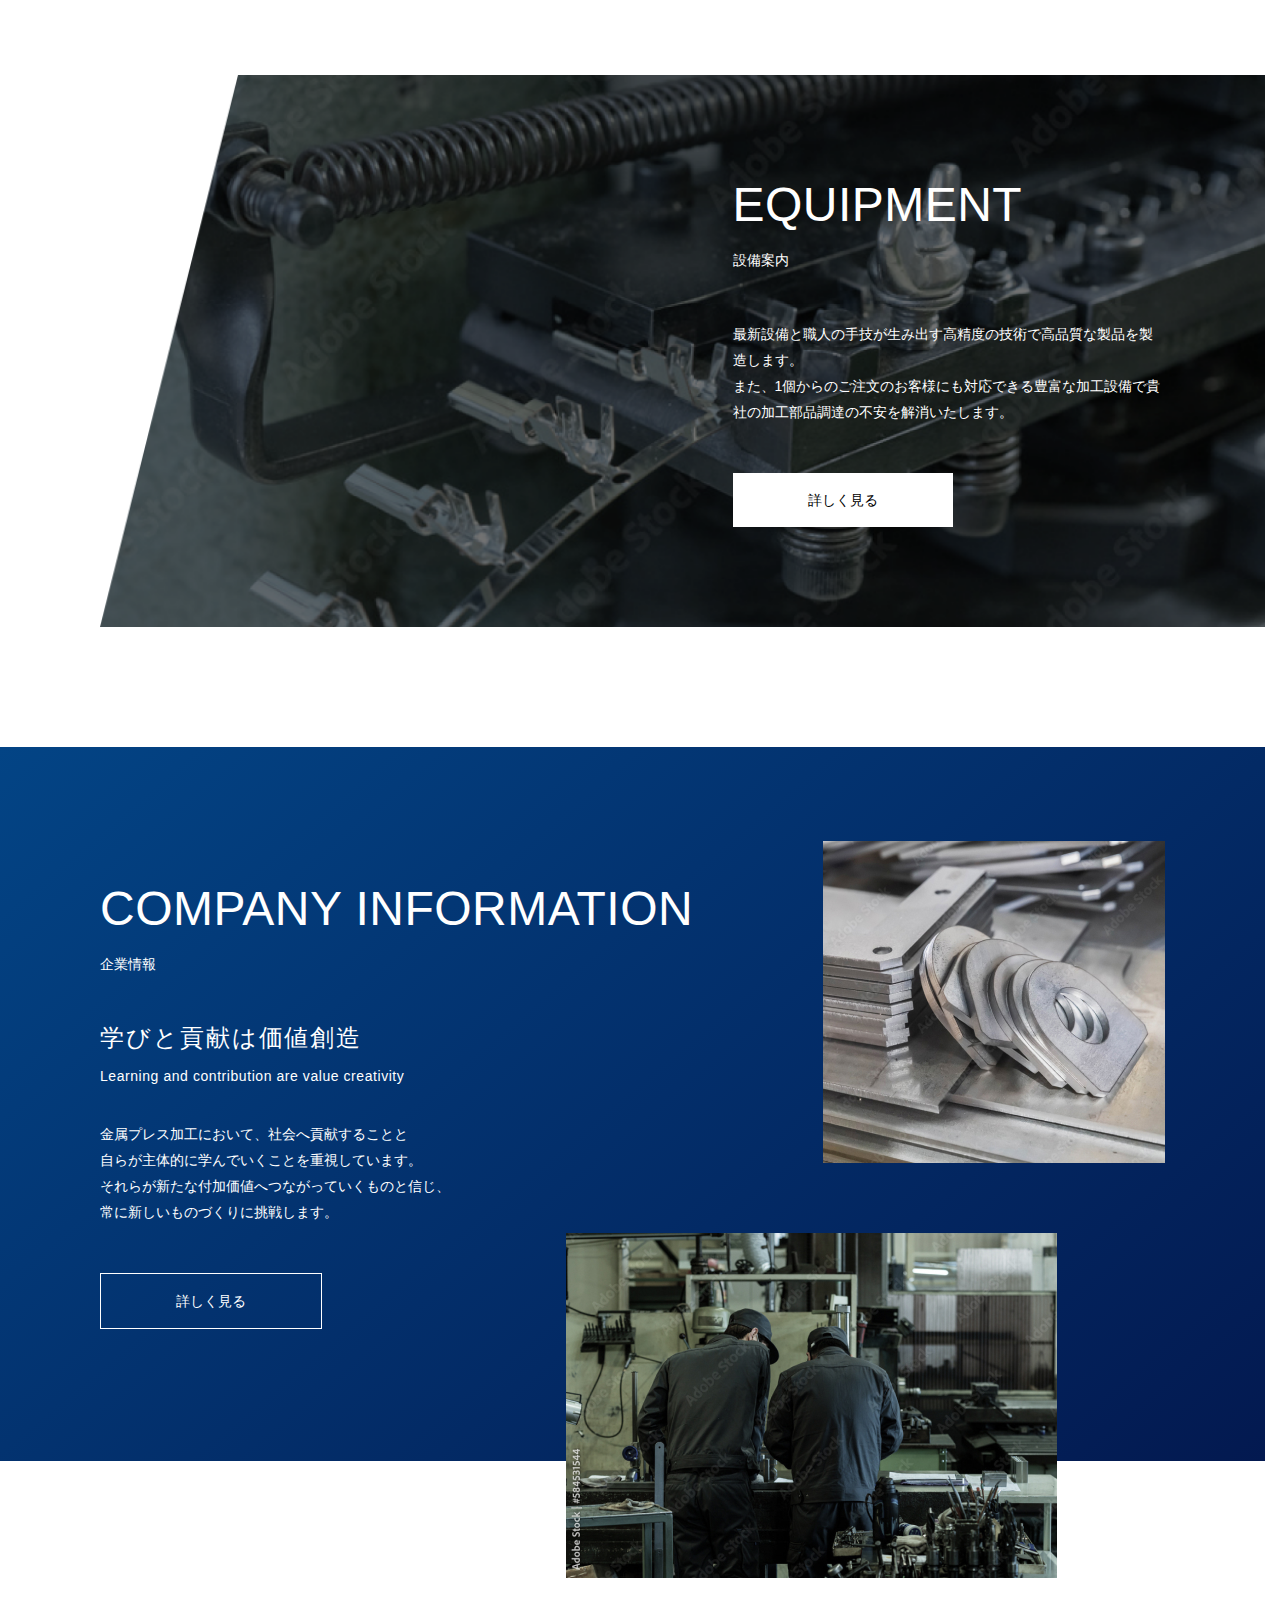
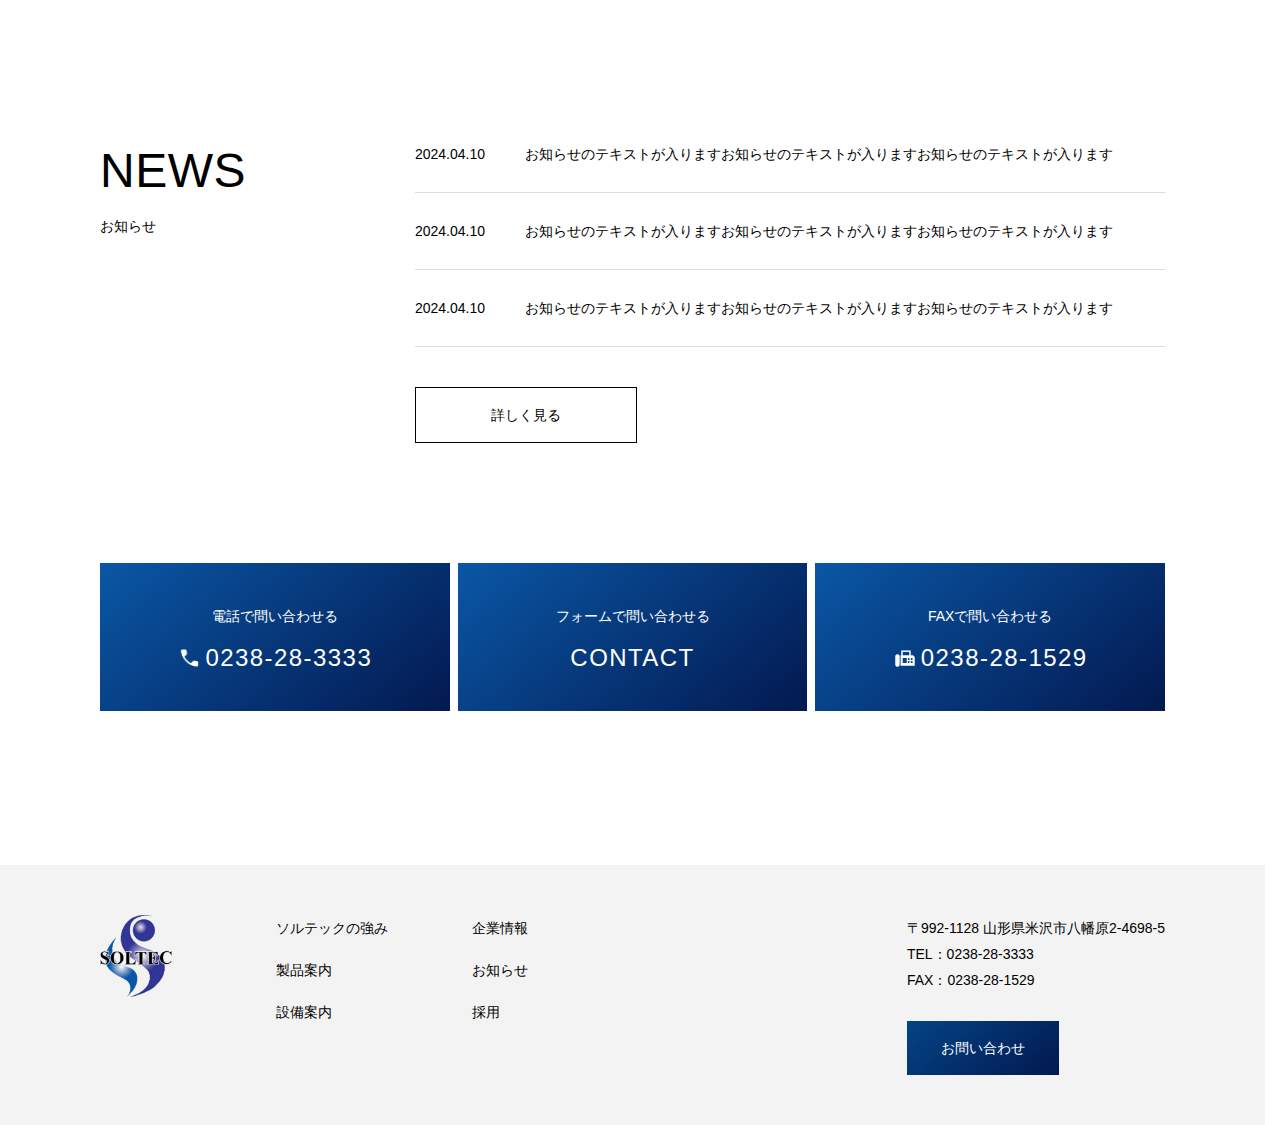
==== commit 1fb0cd7b: "修正" ====
--- a/index.html
+++ b/index.html
@@ -23,15 +23,17 @@
         <link rel="stylesheet" href="./css/reset.css" />
         <link rel="stylesheet" href="./css/common.css" />
         <link rel="stylesheet" href="./css/index.css" />
+        <!-- js -->
+        <script src="./js/common.js"></script>
     </head>
 
     <body>
         <!-- コンポーネント化したい（共通） -->
         <!-- ヘッダー -->
         <header>
-            <a href="/"
-                ><img src="./images/soltec_logo.png" alt="soltec_logo"
-            /></a>
+            <a href="/">
+                <img src="./images/soltec_logo.png" alt="soltec_logo" />
+            </a>
             <nav>
                 <a href="/about">ソルテックの強み</a>
                 <a href="/product">製品案内</a>
@@ -40,6 +42,23 @@
                 <a href="/news">お知らせ</a>
                 <a href="/contact" class="header-contact">お問い合わせ</a>
             </nav>
+
+            <button class="menu-icon" id="menu-icon" type="button">
+                <span></span>
+            </button>
+
+            <div class="menu-sp" id="menu-sp">
+                <nav>
+                    <a href="/about">ソルテックの強み</a>
+                    <a href="/product">製品案内</a>
+                    <a href="/equipment">設備案内</a>
+                    <a href="/company_information">企業情報</a>
+                    <a href="/news">お知らせ</a>
+                    <button class="button-white">
+                        <a href="/contact">お問い合わせ</a>
+                    </button>
+                </nav>
+            </div>
         </header>
 
         <main>
@@ -251,7 +270,7 @@
         <footer>
             <div class="footer-navigation">
                 <img src="./images/soltec_logo.png" alt="soltec_logo" />
-                <nav>
+                <nav class="footer-pc">
                     <div>
                         <a href="/about">ソルテックの強み</a>
                         <a href="/product">製品案内</a>
@@ -272,6 +291,18 @@
                 </p>
                 <a href="/contact" class="header-contact">お問い合わせ</a>
             </div>
+            <nav class="footer-sp">
+                <div>
+                    <a href="/about">ソルテックの強み</a>
+                    <a href="/product">製品案内</a>
+                    <a href="/equipment">設備案内</a>
+                </div>
+                <div>
+                    <a href="/company_information">企業情報</a>
+                    <a href="/news">お知らせ</a>
+                    <a href="">採用</a>
+                </div>
+            </nav>
         </footer>
     </body>
 </html>
--- a/css/common.css
+++ b/css/common.css
@@ -18,11 +18,6 @@
     width: 100%;
 }
 
-@media screen and (max-width: 1024px) {
-    body {
-    }
-}
-
 a.header-contact {
     padding: 14px 34px;
     color: #ffffff;
@@ -30,6 +25,15 @@
     width: fit-content;
 }
 
+@media screen and (max-width: 1024px) {
+    a.header-contact {
+        width: 100%;
+        display: flex;
+        align-items: center;
+        justify-content: center;
+    }
+}
+
 header {
     position: sticky;
     background-color: #ffffff;
@@ -43,18 +47,167 @@
     align-items: center;
 }
 
+@media screen and (max-width: 1024px) {
+    header {
+        padding: 8px 12px;
+    }
+}
+
 header img {
     width: 52px;
     height: auto;
     object-fit: contain;
 }
 
+@media screen and (max-width: 1024px) {
+    header img {
+        width: 36px;
+    }
+}
+
 header nav {
     gap: 48px;
     display: flex;
     align-items: center;
 }
 
+@media screen and (max-width: 1024px) {
+    header nav {
+        display: none;
+    }
+}
+
+header button {
+    display: none;
+}
+
+@media screen and (max-width: 1024px) {
+    header button {
+        display: block;
+    }
+}
+
+header div.menu-sp {
+    display: none;
+}
+
+header div.menu-sp.active {
+    position: fixed;
+    z-index: 2;
+    top: 0;
+    left: 0;
+    width: 100%;
+    height: 100%;
+    background-position: center;
+    background-repeat: no-repeat;
+    background-size: cover;
+    background-image: url("../images/menu-sp.jpg");
+    display: flex;
+    align-items: center;
+    justify-content: center;
+}
+
+header div.menu-sp.active nav {
+    display: flex;
+    flex-direction: column;
+    align-items: center;
+    justify-content: center;
+    z-index: 4;
+    color: #ffffff;
+    width: 100%;
+    margin: auto 40px;
+    gap: 0;
+}
+
+header div.menu-sp.active nav button.button-white {
+    display: flex;
+    align-items: center;
+    justify-content: center;
+    width: 100%;
+    margin-top: 66px;
+}
+
+header div.menu-sp.active nav button.button-white a {
+    padding: 0;
+    text-align: center;
+}
+
+header div.menu-sp.active nav a {
+    width: 100%;
+    font-size: 16px;
+    padding: 20px 0;
+    border-bottom: 1px solid #ffffff;
+}
+
+@media screen and (max-width: 1024px) {
+    header div.menu-sp::before {
+        content: "";
+        position: absolute;
+        top: 0;
+        left: 0;
+        width: 100%;
+        height: 100%;
+        background: rgba(0, 0, 0, 0.4);
+    }
+}
+
+@media screen and (max-width: 1024px) {
+    header button.menu-icon {
+        background: none;
+        border: none;
+        overflow: hidden;
+        display: block;
+        position: relative;
+        z-index: 3;
+        width: 28px;
+        height: 28px;
+        cursor: pointer;
+    }
+    header button.menu-icon.menu-icon span,
+    header button.menu-icon.menu-icon::before,
+    header button.menu-icon.menu-icon::after {
+        display: block;
+        position: absolute;
+        top: 0;
+        bottom: 0;
+        left: 0;
+        right: 0;
+        width: 28px;
+        height: 1px;
+        margin: auto;
+        background: #000000;
+        color: #000000;
+    }
+    header button.menu-icon.menu-icon::before {
+        transform: translate(0, -8px);
+        content: "";
+    }
+    header button.menu-icon.menu-icon::after {
+        transform: translate(0, 8px);
+        content: "";
+    }
+    header button.menu-icon.menu-icon::before,
+    header button.menu-icon.menu-icon::after {
+        transition: transform 200ms;
+    }
+    header button.menu-icon.menu-icon.active span {
+        opacity: 0;
+        transition: opacity 150ms;
+    }
+    header button.menu-icon.menu-icon.active::before {
+        z-index: 3;
+        transform: rotate(45deg);
+        background: #ffffff;
+        color: #ffffff;
+    }
+    header button.menu-icon.menu-icon.active::after {
+        z-index: 3;
+        transform: rotate(-45deg);
+        background: #ffffff;
+        color: #ffffff;
+    }
+}
+
 section.section-contact {
     display: flex;
     align-items: center;
@@ -62,15 +215,30 @@
     gap: 8px;
 }
 
+@media screen and (max-width: 1024px) {
+    section.section-contact {
+        flex-direction: column;
+        gap: 12px;
+    }
+}
+
 section.section-contact a {
     width: 33.333%;
-    background: linear-gradient(320deg, #031950, #034485);
+    background: linear-gradient(320deg, #031950, #0a57a5);
     color: #ffffff;
     display: flex;
     gap: 16px;
     padding: 40px 0;
     flex-direction: column;
     align-items: center;
+}
+
+@media screen and (max-width: 1024px) {
+    section.section-contact a {
+        width: 100%;
+        gap: 12px;
+        padding: 22px 0;
+    }
 }
 
 section.section-contact a span {
@@ -99,23 +267,64 @@
     justify-content: space-between;
 }
 
+@media screen and (max-width: 1024px) {
+    footer {
+        margin-top: 108px;
+        padding: 58px 40px;
+        flex-direction: column;
+    }
+}
+
 footer img {
     width: 72px;
     height: auto;
     object-fit: contain;
 }
 
+@media screen and (max-width: 1024px) {
+    footer img {
+        width: 63px;
+    }
+}
+
 footer .footer-navigation {
     display: flex;
     align-items: flex-start;
     gap: 104px;
 }
 
-footer .footer-navigation nav {
+footer .footer-navigation nav.footer-pc {
     display: flex;
     gap: 84px;
 }
 
+@media screen and (max-width: 1024px) {
+    footer .footer-navigation nav.footer-pc {
+        display: none;
+    }
+}
+
+footer nav.footer-sp {
+    display: none;
+}
+
+@media screen and (max-width: 1024px) {
+    footer nav.footer-sp {
+        display: flex;
+        gap: 16px;
+        align-items: flex-start;
+        margin-top: 41px;
+        width: 100%;
+    }
+    footer nav.footer-sp div {
+        gap: 16px;
+        width: 50%;
+        display: flex;
+        flex-direction: column;
+        align-items: flex-start;
+    }
+}
+
 footer .footer-navigation nav div {
     display: flex;
     flex-direction: column;
@@ -126,6 +335,14 @@
     display: flex;
     flex-direction: column;
     gap: 28px;
+}
+
+@media screen and (max-width: 1024px) {
+    footer .footer-contact-info {
+        font-size: 12px;
+        margin-top: 25px;
+        width: 100%;
+    }
 }
 
 /* コンテンツページ共通 */
@@ -176,7 +393,7 @@
     font-weight: normal;
 }
 h3.page-heading {
-    font-weight: 600;
+    font-weight: bold;
 }
 
 h4 {
@@ -207,6 +424,12 @@
     padding: 0 100px;
 }
 
+@media screen and (max-width: 1024px) {
+    div.content-top {
+        padding: 0 20px;
+    }
+}
+
 div.content-top::before {
     content: "";
     position: absolute;
@@ -246,8 +469,15 @@
 }
 
 section {
-    margin: 100px 100px 0 100px;
-    display: flex;
+    margin: 120px 100px 0 100px;
+    display: flex;
+}
+
+@media screen and (max-width: 1024px) {
+    section {
+        margin: 100px 20px 0 20px;
+        display: block;
+    }
 }
 
 section.section-side {
@@ -268,14 +498,15 @@
 }
 
 section.section-noflex {
-    display: block;
+    flex-direction: column;
+    align-items: center;
 }
 
 .page-top-area p {
     margin: 40px 0px 50px;
 }
 
-button.button-blue {
+.button-blue {
     padding: 14px 0;
     width: 180px;
     color: #ffffff;
@@ -285,9 +516,9 @@
     justify-content: center;
 }
 
-button.button-white {
+.button-white {
     padding: 14px 0;
-    width: 180px;
+    width: 220px;
     background-color: #ffffff;
     color: #000000;
     display: flex;
@@ -295,23 +526,47 @@
     justify-content: center;
 }
 
-button.button-border {
+@media screen and (max-width: 1024px) {
+    .button-white {
+        margin: 0 auto;
+        font-size: 12px;
+        padding: 12px 0;
+    }
+}
+
+.button-border {
     padding: 14px 0;
-    width: 180px;
+    width: 220px;
     border: 1px solid #000000;
     display: flex;
     align-items: center;
     justify-content: center;
 }
 
-button.button-white-border {
+@media screen and (max-width: 1024px) {
+    .button-border {
+        margin: 0 auto;
+        font-size: 12px;
+        padding: 12px 0;
+    }
+}
+
+.button-white-border {
     padding: 14px 0;
-    width: 180px;
+    width: 220px;
     border: 1px solid #ffffff;
     color: #ffffff;
     display: flex;
     align-items: center;
     justify-content: center;
+}
+
+@media screen and (max-width: 1024px) {
+    .button-white-border {
+        margin: 0 auto;
+        font-size: 12px;
+        padding: 12px 0;
+    }
 }
 
 .text-center {
@@ -325,6 +580,16 @@
     margin-bottom: 140px;
 }
 
+@media screen and (max-width: 1024px) {
+    ul.image-contents {
+        flex-direction: column;
+        margin-top: 40px;
+        margin-bottom: 50px;
+        gap: 40px;
+        width: 100%;
+    }
+}
+
 ul.image-contents li {
     display: flex;
     flex-direction: column;
@@ -333,17 +598,36 @@
     gap: 24px;
 }
 
+@media screen and (max-width: 1024px) {
+    ul.image-contents li {
+        width: 100%;
+        gap: 16px;
+    }
+}
+
 ul.image-contents li img {
     width: 100%;
     height: 240px;
     object-fit: cover;
 }
 
+@media screen and (max-width: 1024px) {
+    ul.image-contents li img {
+        height: 223px;
+    }
+}
+
 ul.image-contents li div {
     display: flex;
     flex-direction: column;
     align-items: flex-start;
     gap: 16px;
+}
+
+@media screen and (max-width: 1024px) {
+    ul.image-contents li div {
+        gap: 12px;
+    }
 }
 
 .image-contents-number {
@@ -366,10 +650,25 @@
     padding: 25px 0 25px;
     border-bottom: 1px solid #dddddd;
 }
+
+@media screen and (max-width: 1024px) {
+    .news-list ul li {
+        padding: 16px 0 16px;
+    }
+}
+
 .news-list ul li:first-child {
     padding-top: 0px;
 }
+
 .news-list ul li span:first-child {
     display: inline-block;
     margin-right: 40px;
 }
+
+@media screen and (max-width: 1024px) {
+    .news-list ul li a {
+        display: flex;
+        flex-direction: column;
+    }
+}
--- a/css/index.css
+++ b/css/index.css
@@ -10,6 +10,14 @@
     align-items: flex-end;
     padding: 100px;
     background-image: url("../images/index.jpg");
+}
+
+@media screen and (max-width: 1024px) {
+    div.fv {
+        padding: 50px 20px;
+        flex-direction: column-reverse;
+        align-items: stretch;
+    }
 }
 
 div.fv::before {
@@ -33,12 +41,27 @@
     gap: 15px;
 }
 
+@media screen and (max-width: 1024px) {
+    div.fv p.fv-ttl {
+        font-size: 24px;
+        letter-spacing: 0.05em;
+        line-height: 33px;
+    }
+}
+
 div.fv p.fv-ttl span {
     font-size: 16px;
     line-height: 26px;
     letter-spacing: 0em;
 }
 
+@media screen and (max-width: 1024px) {
+    div.fv p.fv-ttl span {
+        font-size: 12px;
+        line-height: 20px;
+    }
+}
+
 div.fv span.fv-sub-ttl {
     font-size: 16px;
     font-family: "Heiti SC", "Microsoft YaHei", sans-serif;
@@ -47,6 +70,13 @@
     z-index: 1;
 }
 
+@media screen and (max-width: 1024px) {
+    div.fv span.fv-sub-ttl {
+        font-size: 12px;
+        text-align: right;
+    }
+}
+
 section.section-index-about-our-advantage {
     background: linear-gradient(320deg, #031950, #034485);
     margin: 0;
@@ -56,10 +86,29 @@
     color: #ffffff;
 }
 
+@media screen and (max-width: 1024px) {
+    section.section-index-about-our-advantage {
+        padding: 0 20px;
+    }
+}
+
 section.section-index-about-our-advantage div.index-about {
     margin-top: 168px;
     display: flex;
     gap: 206px;
+}
+
+@media screen and (max-width: 1024px) {
+    section.section-index-about-our-advantage div.index-about {
+        flex-direction: column;
+        margin-top: 88px;
+        gap: 28px;
+    }
+    section.section-index-about-our-advantage div.index-about div {
+        display: flex;
+        flex-direction: column;
+        align-items: center;
+    }
 }
 
 section.section-index-about-our-advantage div.index-our-advantage {
@@ -68,6 +117,12 @@
     display: flex;
     flex-direction: column;
     align-items: center;
+}
+
+@media screen and (max-width: 1024px) {
+    section.section-index-about-our-advantage div.index-our-advantage {
+        margin-top: 98px;
+    }
 }
 
 section.section-index-about-our-advantage p.index-ttl,
@@ -83,6 +138,17 @@
     gap: 12px;
 }
 
+@media screen and (max-width: 1024px) {
+    section.section-index-about-our-advantage p.index-ttl,
+    section.section-index-product-equipment p.index-ttl,
+    section.section-company-information p.index-ttl,
+    section.section-news p.index-ttl {
+        font-size: 36px;
+        gap: 8px;
+        line-height: 42px;
+    }
+}
+
 section.section-index-about-our-advantage div.index-our-advantage p.index-ttl {
     align-items: center;
 }
@@ -97,50 +163,101 @@
     line-height: 26px;
 }
 
+@media screen and (max-width: 1024px) {
+    section.section-index-about-our-advantage p.index-ttl span,
+    section.section-index-product-equipment p.index-ttl span,
+    section.section-company-information p.index-ttl span,
+    section.section-news p.index-ttl span {
+        font-size: 12px;
+    }
+}
+
 section.section-index-about-our-advantage p.index-text {
     font-size: 18px;
     line-height: 30px;
     margin-bottom: 46px;
 }
 
+@media screen and (max-width: 1024px) {
+    section.section-index-about-our-advantage p.index-text {
+        width: 100%;
+    }
+}
+
 section.section-index-product-equipment {
-    margin: 154px 0;
+    margin: 154px 0 0 0;
     display: flex;
     gap: 100px;
     flex-direction: column;
-    align-items: center;
-    color: #ffffff;
-}
-
-section.section-index-product-equipment div.index-product {
-    padding: 100px 800px 100px 100px;
-    margin-right: 50px;
-    background-position: center;
+    align-items: stretch;
+    color: #ffffff;
+}
+
+@media screen and (max-width: 1024px) {
+    section.section-index-product-equipment {
+        margin: 113px 0 0 0;
+        gap: 35px;
+    }
+}
+
+section.section-index-product-equipment div {
     background-repeat: no-repeat;
     background-size: cover;
     display: flex;
     flex-direction: column;
     gap: 48px;
+    position: relative;
+}
+
+@media screen and (max-width: 1024px) {
+    section.section-index-product-equipment div {
+        height: 540px;
+        justify-content: center;
+    }
+}
+
+section.section-index-product-equipment div.index-product {
+    padding: 100px 50% 100px 100px;
+    background-position: top right;
+    margin-right: 100px;
     background-image: url("../images/index_product.png");
 }
 
+@media screen and (max-width: 1024px) {
+    section.section-index-product-equipment div.index-product {
+        padding: 0 20px;
+        background-position: center;
+        margin-right: 0;
+    }
+}
+
 section.section-index-product-equipment div.index-equipment {
-    padding: 100px 100px 100px 800px;
-    margin-left: 50px;
-    background-position: center;
-    background-repeat: no-repeat;
-    background-size: cover;
-    display: flex;
-    flex-direction: column;
-    gap: 48px;
+    padding: 100px 100px 100px 50%;
+    background-position: left top;
+    margin-left: 100px;
     background-image: url("../images/index_equipment.png");
+}
+
+@media screen and (max-width: 1024px) {
+    section.section-index-product-equipment div.index-equipment {
+        padding: 0 20px;
+        background-position: center;
+        margin-left: 0;
+    }
 }
 
 section.section-company-information {
     background: linear-gradient(320deg, #031950, #034485);
     color: #ffffff;
     padding: 132px 100px;
-    margin: 100px 0 0 0;
+    margin: 120px 0 0 0;
+}
+
+@media screen and (max-width: 1024px) {
+    section.section-company-information {
+        padding: 95px 20px 420px 20px;
+        margin: 120px 0 0 0;
+    }
 }
 
 section.section-company-information div.section-company-information-contents {
@@ -165,6 +282,15 @@
     align-items: flex-end;
     gap: 70px;
     margin-top: -38px;
+}
+
+@media screen and (max-width: 1024px) {
+    section.section-company-information div.section-company-information-img {
+        position: absolute;
+        right: 20px;
+        gap: 46px;
+        margin-top: 60px;
+    }
 }
 
 section.section-company-information
@@ -173,6 +299,15 @@
     width: 342px;
     height: 322px;
     object-fit: cover;
+}
+
+@media screen and (max-width: 1024px) {
+    section.section-company-information
+        div.section-company-information-img
+        img.index_company_information_01 {
+        width: 205px;
+        height: 191px;
+    }
 }
 
 section.section-company-information
@@ -184,13 +319,30 @@
     margin-right: 108px;
 }
 
+@media screen and (max-width: 1024px) {
+    section.section-company-information
+        div.section-company-information-img
+        img.index_company_information_02 {
+        width: 292px;
+        height: 205px;
+        margin-right: 43px;
+    }
+}
+
 section.section-news {
     color: #000000;
     margin-top: 280px;
     gap: 169px;
-    padding: 0 100px;
     display: flex;
     justify-content: space-between;
+}
+
+@media screen and (max-width: 1024px) {
+    section.section-news {
+        flex-direction: column;
+        margin-top: 189px;
+        gap: 48px;
+    }
 }
 
 section.section-news div.news-list {
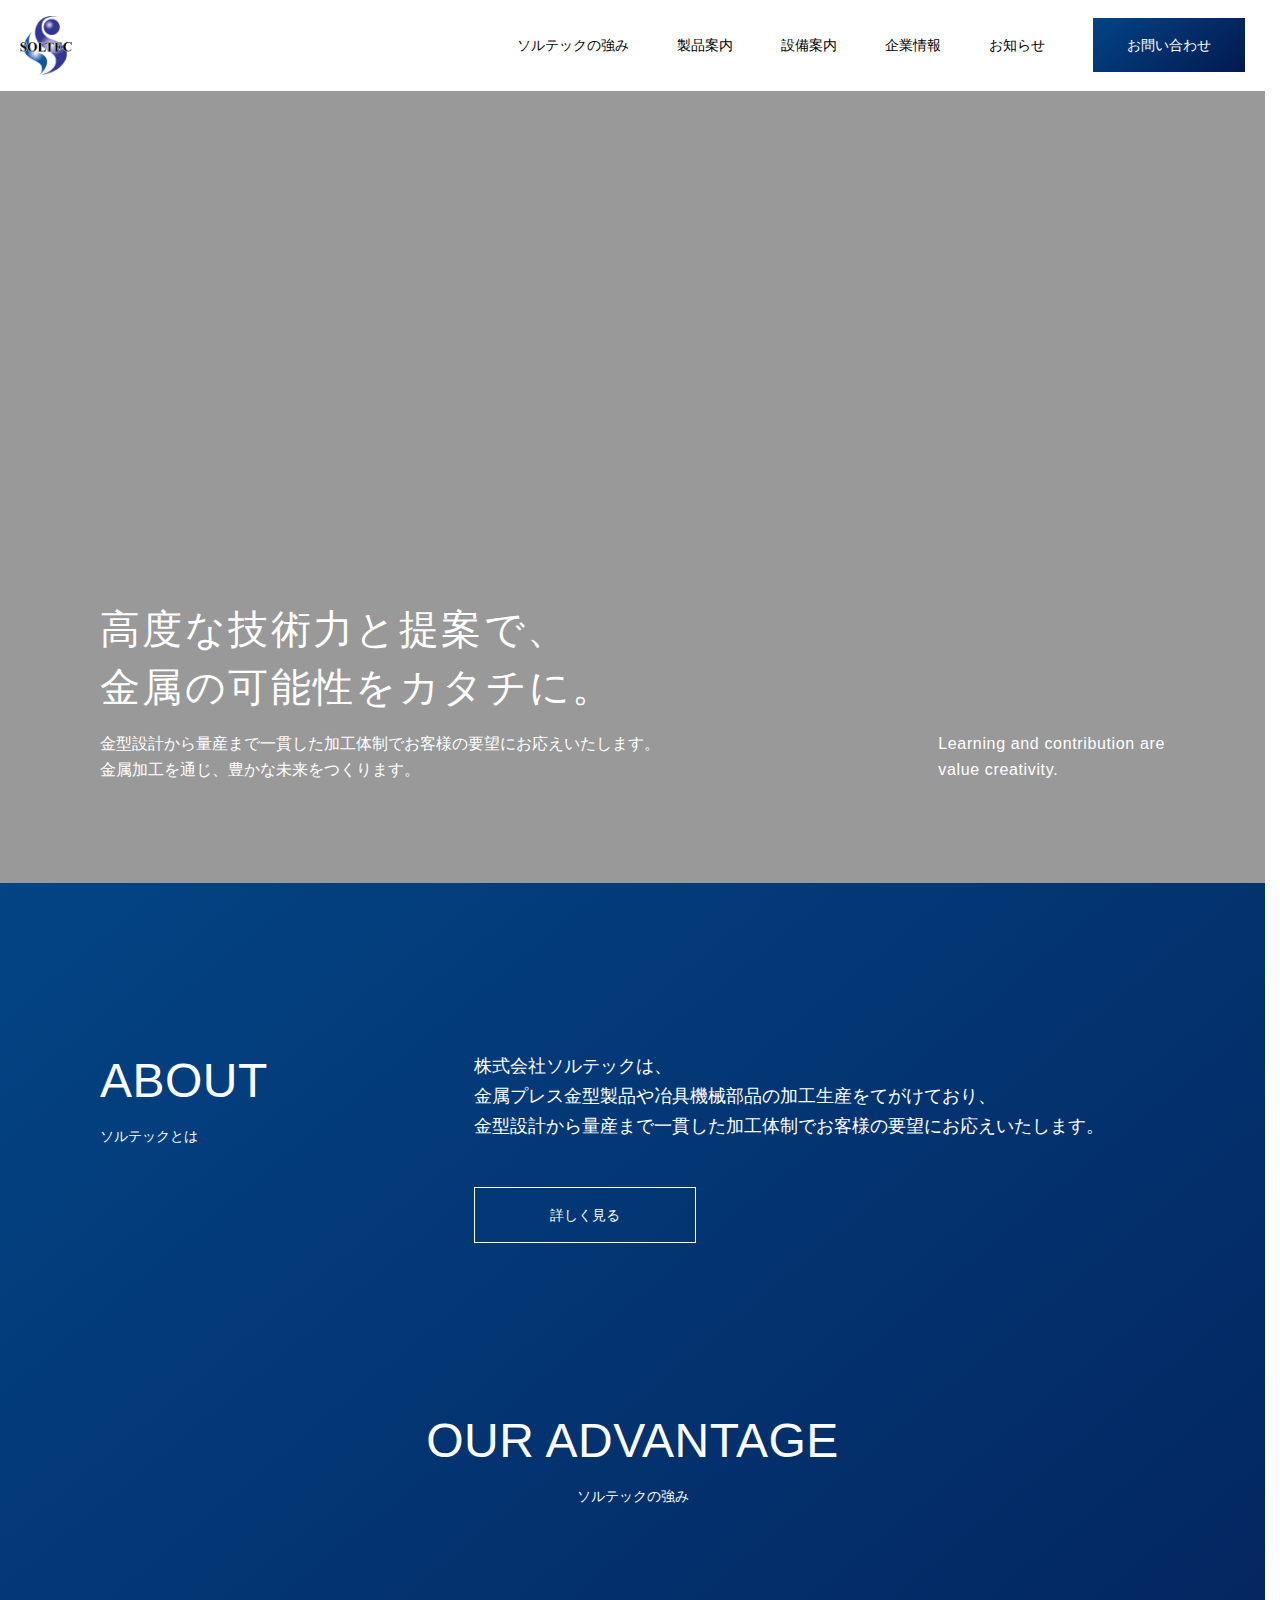
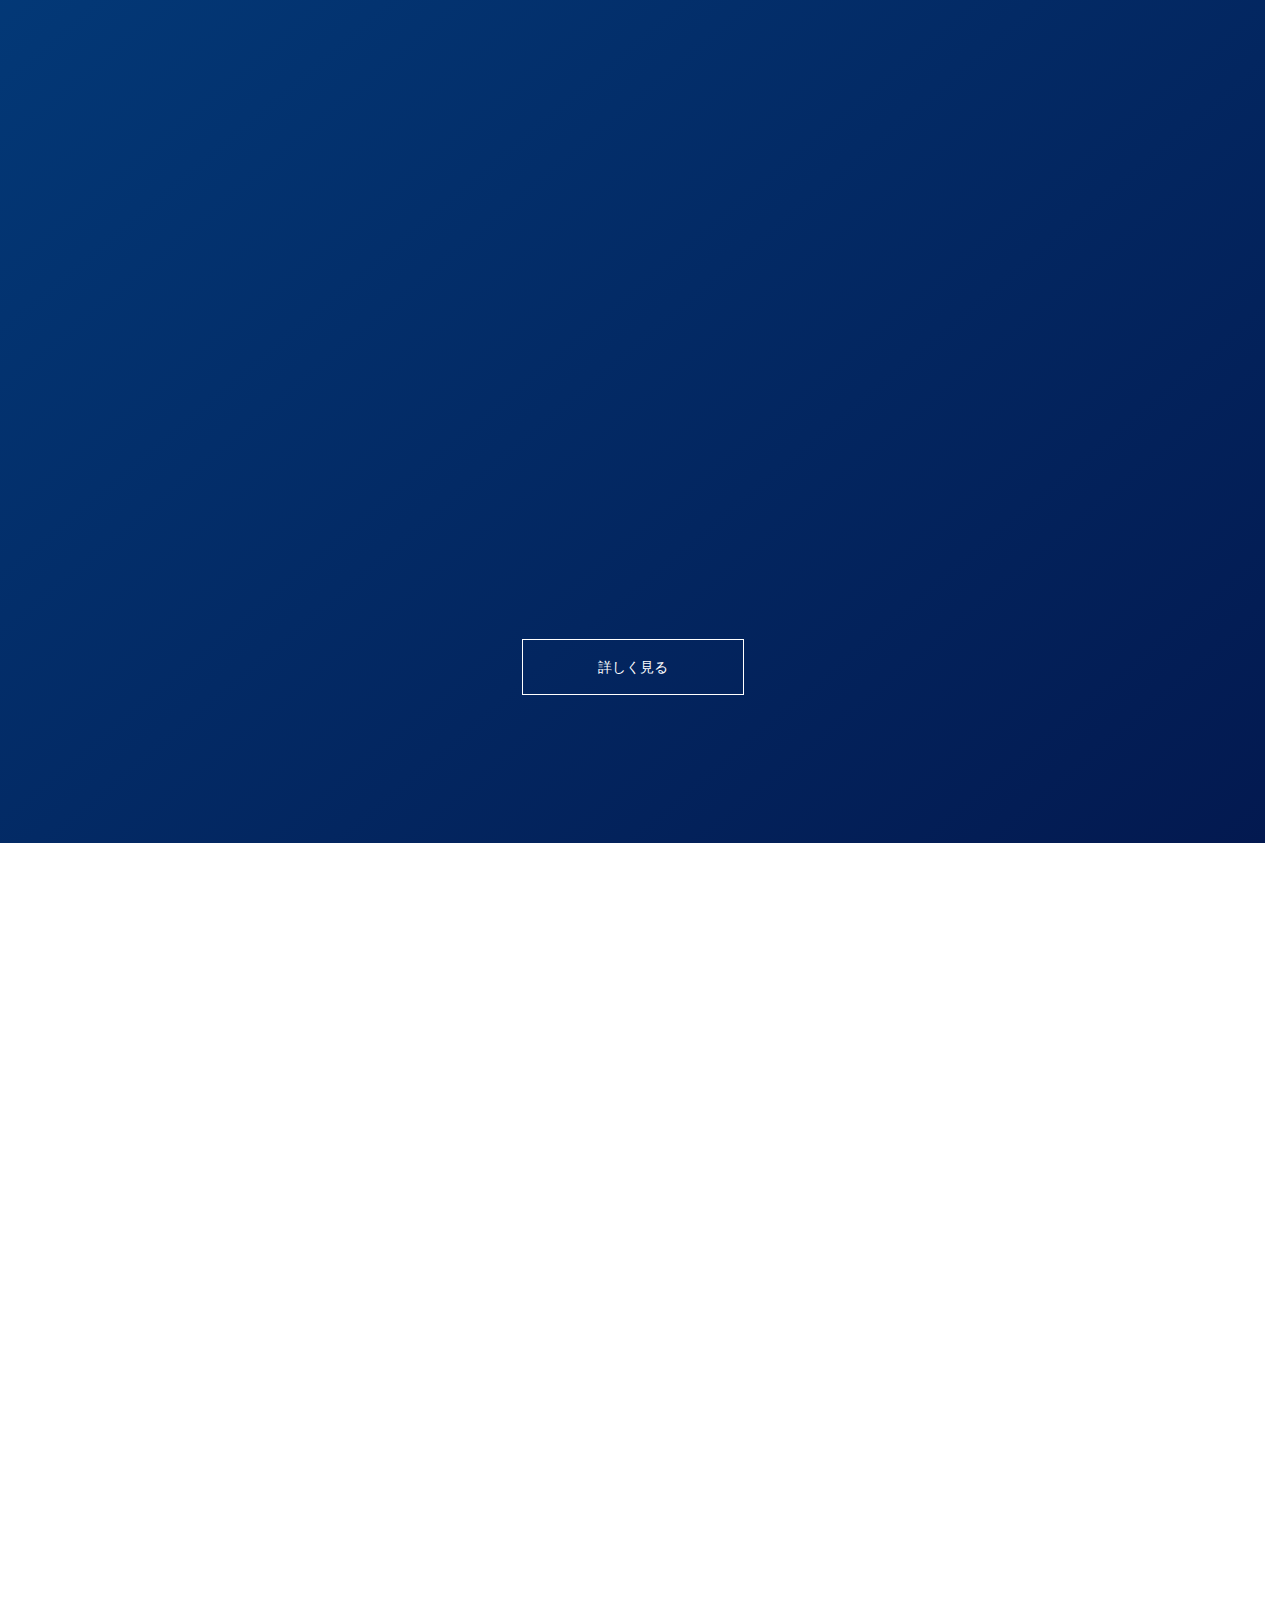
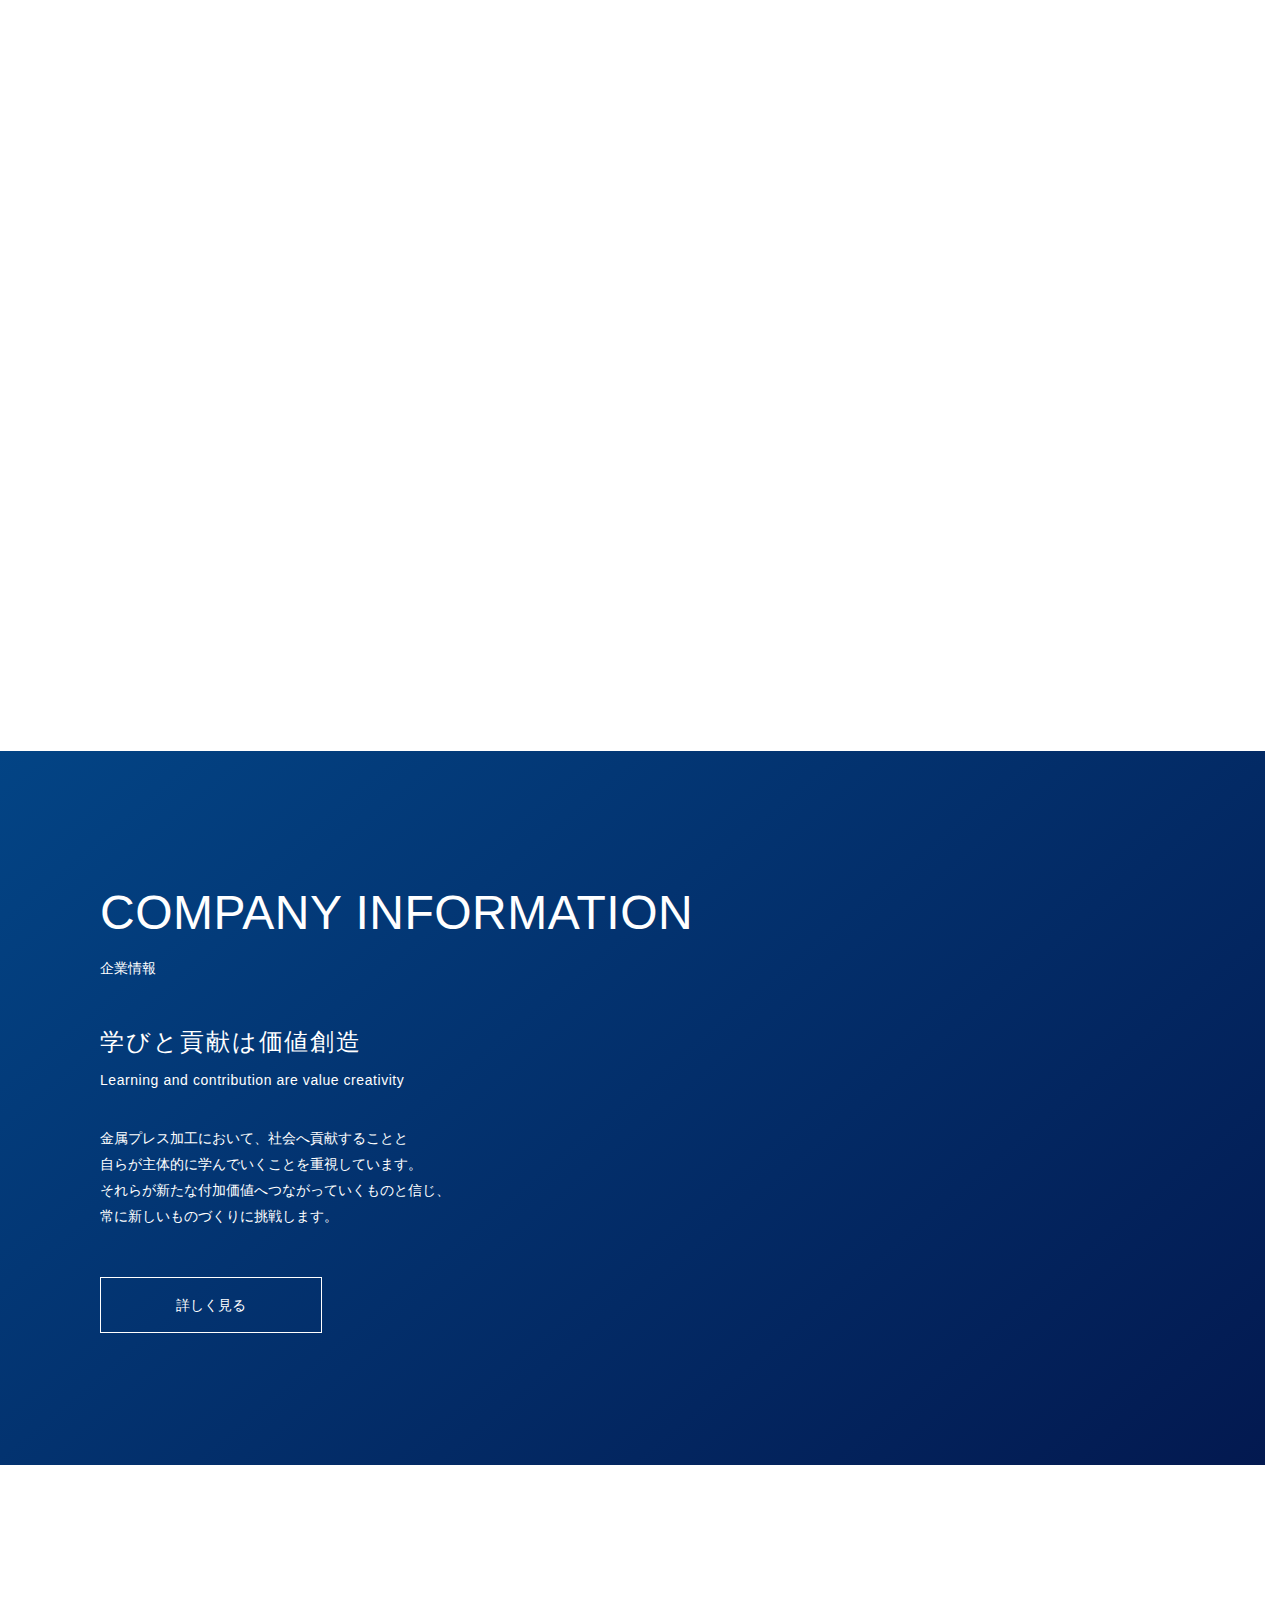
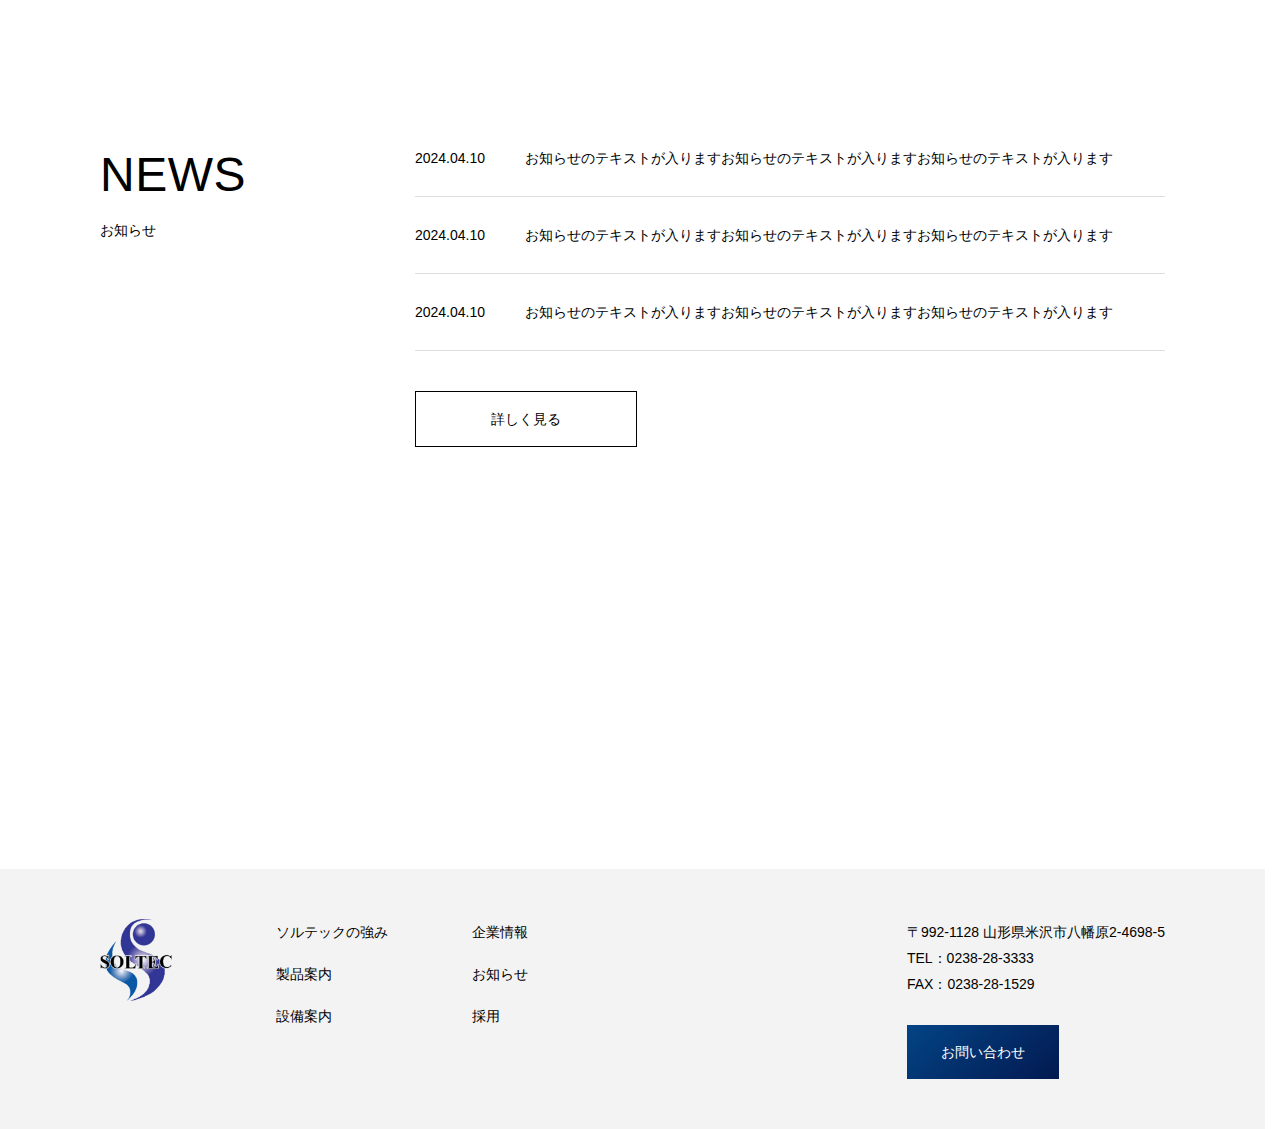
==== commit e7cf2c37: "修正" ====
--- a/index.html
+++ b/index.html
@@ -47,8 +47,8 @@
                 <span></span>
             </button>
 
-            <div class="menu-sp" id="menu-sp">
-                <nav>
+            <div class="menu-sp anime-fade" id="menu-sp">
+                <nav class="anime">
                     <a href="/about">ソルテックの強み</a>
                     <a href="/product">製品案内</a>
                     <a href="/equipment">設備案内</a>
@@ -63,7 +63,7 @@
 
         <main>
             <div class="fv">
-                <p class="fv-ttl">
+                <p class="fv-ttl anime">
                     高度な技術力と提案で、<br />
                     金属の可能性をカタチに。
                     <span>
@@ -71,7 +71,7 @@
                         金属加工を通じ、豊かな未来をつくります。
                     </span>
                 </p>
-                <span class="fv-sub-ttl">
+                <span class="fv-sub-ttl anime">
                     Learning and contribution are<br />
                     value creativity.
                 </span>
@@ -96,7 +96,7 @@
                         OUR ADVANTAGE<span>ソルテックの強み</span>
                     </p>
                     <ul class="image-contents">
-                        <li>
+                        <li class="anime">
                             <img
                                 src="./images/our_advantage_01.jpg"
                                 alt="our_advantage_01"
@@ -111,7 +111,7 @@
                                 </p>
                             </div>
                         </li>
-                        <li>
+                        <li class="anime">
                             <img
                                 src="./images/our_advantage_02.jpg"
                                 alt="our_advantage_02"
@@ -129,7 +129,7 @@
                                 </p>
                             </div>
                         </li>
-                        <li>
+                        <li class="anime">
                             <img
                                 src="./images/our_advantage_03.jpg"
                                 alt="our_advantage_03"
@@ -152,7 +152,7 @@
             </section>
 
             <section class="section-index-product-equipment">
-                <div class="index-product">
+                <div class="index-product anime">
                     <p class="index-ttl">PRODUCT<span>製品案内</span></p>
                     <p class="index-product-text">
                         ソルテックは、塑性加工を得意とする会社です。マシンの個性に、職人の経験と技を駆使し造られた素材は、半導体や車両、船舶、医療など幅広い分野で活躍。<br />
@@ -163,7 +163,7 @@
                         <a href="/product">詳しく見る</a>
                     </button>
                 </div>
-                <div class="index-equipment">
+                <div class="index-equipment anime">
                     <p class="index-ttl">EQUIPMENT<span>設備案内</span></p>
                     <p class="index-equipment-text">
                         最新設備と職人の手技が生み出す高精度の技術で高品質な製品を製造します。<br />
@@ -200,12 +200,12 @@
                 </div>
                 <div class="section-company-information-img">
                     <img
-                        class="index_company_information_01"
+                        class="index_company_information_01 anime"
                         src="./images/index_company_information_01.jpg"
                         alt="index_company_information_01"
                     />
                     <img
-                        class="index_company_information_02"
+                        class="index_company_information_02 anime"
                         src="./images/index_company_information_02.jpg"
                         alt="index_company_information_02"
                     />
@@ -250,15 +250,15 @@
             <!-- コンポーネント化したい（共通） -->
             <!-- コンタクトセクション -->
             <section class="section-contact">
-                <a href="tel:0238-28-3333">
+                <a href="tel:0238-28-3333" class="anime">
                     <span>電話で問い合わせる</span>
                     <p><img src="./images/tel.png" alt="tel" />0238-28-3333</p>
                 </a>
-                <a href="/contact">
+                <a href="/contact" class="anime">
                     <span>フォームで問い合わせる</span>
                     <p>CONTACT</p>
                 </a>
-                <a href="tel:0238-28-1529">
+                <a href="tel:0238-28-1529" class="anime">
                     <span>FAXで問い合わせる</span>
                     <p><img src="./images/fax.png" alt="fax" />0238-28-1529</p>
                 </a>
--- a/css/common.css
+++ b/css/common.css
@@ -23,6 +23,26 @@
     color: #ffffff;
     background: linear-gradient(320deg, #031950, #034485);
     width: fit-content;
+    position: relative;
+    z-index: 0;
+}
+
+a.header-contact:hover {
+    color: #ffffff;
+}
+
+a.header-contact::before {
+    content: "";
+    position: absolute;
+    inset: 0;
+    z-index: -1;
+    background: linear-gradient(320deg, #368de5, #034485);
+    opacity: 0;
+    transition: opacity 0.4s;
+}
+
+a.header-contact:hover::before {
+    opacity: 1;
 }
 
 @media screen and (max-width: 1024px) {
@@ -75,6 +95,15 @@
     header nav {
         display: none;
     }
+}
+
+header nav a {
+    transition: all 0.4s ease;
+}
+
+header nav a:hover {
+    color: #0a57a5;
+    transition: all 0.4s ease;
 }
 
 header button {
@@ -231,6 +260,22 @@
     padding: 40px 0;
     flex-direction: column;
     align-items: center;
+    z-index: 0;
+    position: relative;
+}
+
+section.section-contact a::before {
+    content: "";
+    position: absolute;
+    inset: 0;
+    z-index: -1;
+    background: linear-gradient(320deg, #368de5, #034485);
+    opacity: 0;
+    transition: opacity 0.4s;
+}
+
+section.section-contact a:hover::before {
+    opacity: 1;
 }
 
 @media screen and (max-width: 1024px) {
@@ -296,6 +341,11 @@
 footer .footer-navigation nav.footer-pc {
     display: flex;
     gap: 84px;
+}
+
+footer .footer-navigation nav.footer-pc a:hover {
+    color: #0a57a5;
+    transition: all 0.4s ease;
 }
 
 @media screen and (max-width: 1024px) {
@@ -351,14 +401,24 @@
     font-family: "Heiti SC", "Microsoft YaHei", sans-serif;
     font-size: 48px;
     letter-spacing: 0.01em;
+    line-height: 60px;
     color: #ffffff;
     z-index: 1;
     display: flex;
     flex-direction: column;
+    gap: 12px;
+}
+
+@media screen and (max-width: 1024px) {
+    h1 {
+        font-size: 36px;
+        letter-spacing: 0.01em;
+        line-height: 46px;
+        gap: 0;
+    }
 }
 
 h1 span {
-    margin-top: 12px;
     font-size: 14px;
     font-weight: normal;
     font-family: "Noto Sans JP", "Hiragino Sans", sans-serif;
@@ -366,11 +426,23 @@
     letter-spacing: 0em;
 }
 
+@media screen and (max-width: 1024px) {
+    h1 span {
+        font-size: 12px;
+    }
+}
+
 h2 {
     font-size: 26px;
     letter-spacing: 0.04em;
     display: flex;
     flex-direction: column;
+}
+
+@media screen and (max-width: 1024px) {
+    h2 {
+        font-size: 24px;
+    }
 }
 
 h2 hr {
@@ -379,6 +451,13 @@
     margin-top: 26px;
 }
 
+@media screen and (max-width: 1024px) {
+    h2 hr {
+        width: 28px;
+        margin-top: 12px;
+    }
+}
+
 section.section-side h2 {
     align-items: flex-start;
     white-space: nowrap;
@@ -402,6 +481,12 @@
     font-weight: normal;
     display: flex;
     flex-direction: column;
+}
+
+@media screen and (max-width: 1024px) {
+    h4 {
+        font-size: 18px;
+    }
 }
 
 h4 span {
@@ -409,6 +494,13 @@
     font-size: 14px;
     font-family: "Heiti SC", "Microsoft YaHei", sans-serif;
     letter-spacing: 0.04em;
+}
+
+@media screen and (max-width: 1024px) {
+    h4 span {
+        margin-top: 8px;
+        font-size: 12px;
+    }
 }
 
 div.content-top {
@@ -427,6 +519,7 @@
 @media screen and (max-width: 1024px) {
     div.content-top {
         padding: 0 20px;
+        height: 240px;
     }
 }
 
@@ -475,7 +568,7 @@
 
 @media screen and (max-width: 1024px) {
     section {
-        margin: 100px 20px 0 20px;
+        margin: 90px 20px 0 20px;
         display: block;
     }
 }
@@ -492,6 +585,14 @@
     flex-direction: column;
 }
 
+@media screen and (max-width: 1024px) {
+    section.section-side .section-content {
+        width: 100%;
+        margin-top: 40px;
+        gap: 24px;
+    }
+}
+
 section.section-wrap {
     flex-direction: column;
     align-items: center;
@@ -504,6 +605,12 @@
 
 .page-top-area p {
     margin: 40px 0px 50px;
+}
+
+@media screen and (max-width: 1024px) {
+    .page-top-area p {
+        margin: 20px 0px 36px;
+    }
 }
 
 .button-blue {
@@ -511,9 +618,18 @@
     width: 180px;
     color: #ffffff;
     background-color: #043a79;
+    border: 1px solid transparent;
     display: flex;
     align-items: center;
     justify-content: center;
+    transition: all 0.4s ease;
+}
+
+.button-blue:hover {
+    background-color: transparent;
+    border: 1px solid #043a79;
+    color: #043a79;
+    transition: all 0.4s ease;
 }
 
 .button-white {
@@ -521,9 +637,18 @@
     width: 220px;
     background-color: #ffffff;
     color: #000000;
+    border: 1px solid transparent;
     display: flex;
     align-items: center;
     justify-content: center;
+    transition: all 0.4s ease;
+}
+
+.button-white:hover {
+    background-color: transparent;
+    border: 1px solid #ffffff;
+    color: #ffffff;
+    transition: all 0.4s ease;
 }
 
 @media screen and (max-width: 1024px) {
@@ -541,6 +666,14 @@
     display: flex;
     align-items: center;
     justify-content: center;
+    transition: all 0.4s ease;
+}
+
+.button-border:hover {
+    color: #ffffff;
+    border: 1px solid #043a79;
+    background-color: #043a79;
+    transition: all 0.4s ease;
 }
 
 @media screen and (max-width: 1024px) {
@@ -559,6 +692,14 @@
     display: flex;
     align-items: center;
     justify-content: center;
+    transition: all 0.4s ease;
+}
+
+.button-white-border:hover {
+    border: 1px solid #ffffff;
+    background-color: #ffffff;
+    color: #000000;
+    transition: all 0.4s ease;
 }
 
 @media screen and (max-width: 1024px) {
@@ -649,6 +790,13 @@
 .news-list ul li {
     padding: 25px 0 25px;
     border-bottom: 1px solid #dddddd;
+    transition: all 0.4s ease;
+}
+
+.news-list ul li:hover {
+    color: #034485;
+    border-bottom: 1px solid #034485;
+    transition: all 0.4s ease;
 }
 
 @media screen and (max-width: 1024px) {
@@ -667,8 +815,44 @@
 }
 
 @media screen and (max-width: 1024px) {
+    .news-list ul li span:first-child {
+        margin-right: 0;
+    }
+}
+
+@media screen and (max-width: 1024px) {
     .news-list ul li a {
         display: flex;
         flex-direction: column;
-    }
-}
+        gap: 8px;
+    }
+}
+
+/* アニメーション */
+
+.anime {
+    opacity: 0;
+    transform: translateY(10px);
+    transition: all 1s ease-out;
+}
+
+.anime.anime-show {
+    opacity: 1;
+    transform: translateY(0);
+}
+
+.anime-fade {
+    animation-name: fadeInAnime;
+    animation-duration: 0.4s;
+    animation-fill-mode: forwards;
+    opacity: 0;
+}
+@keyframes fadeInAnime {
+    from {
+        opacity: 0;
+    }
+
+    to {
+        opacity: 1;
+    }
+}
